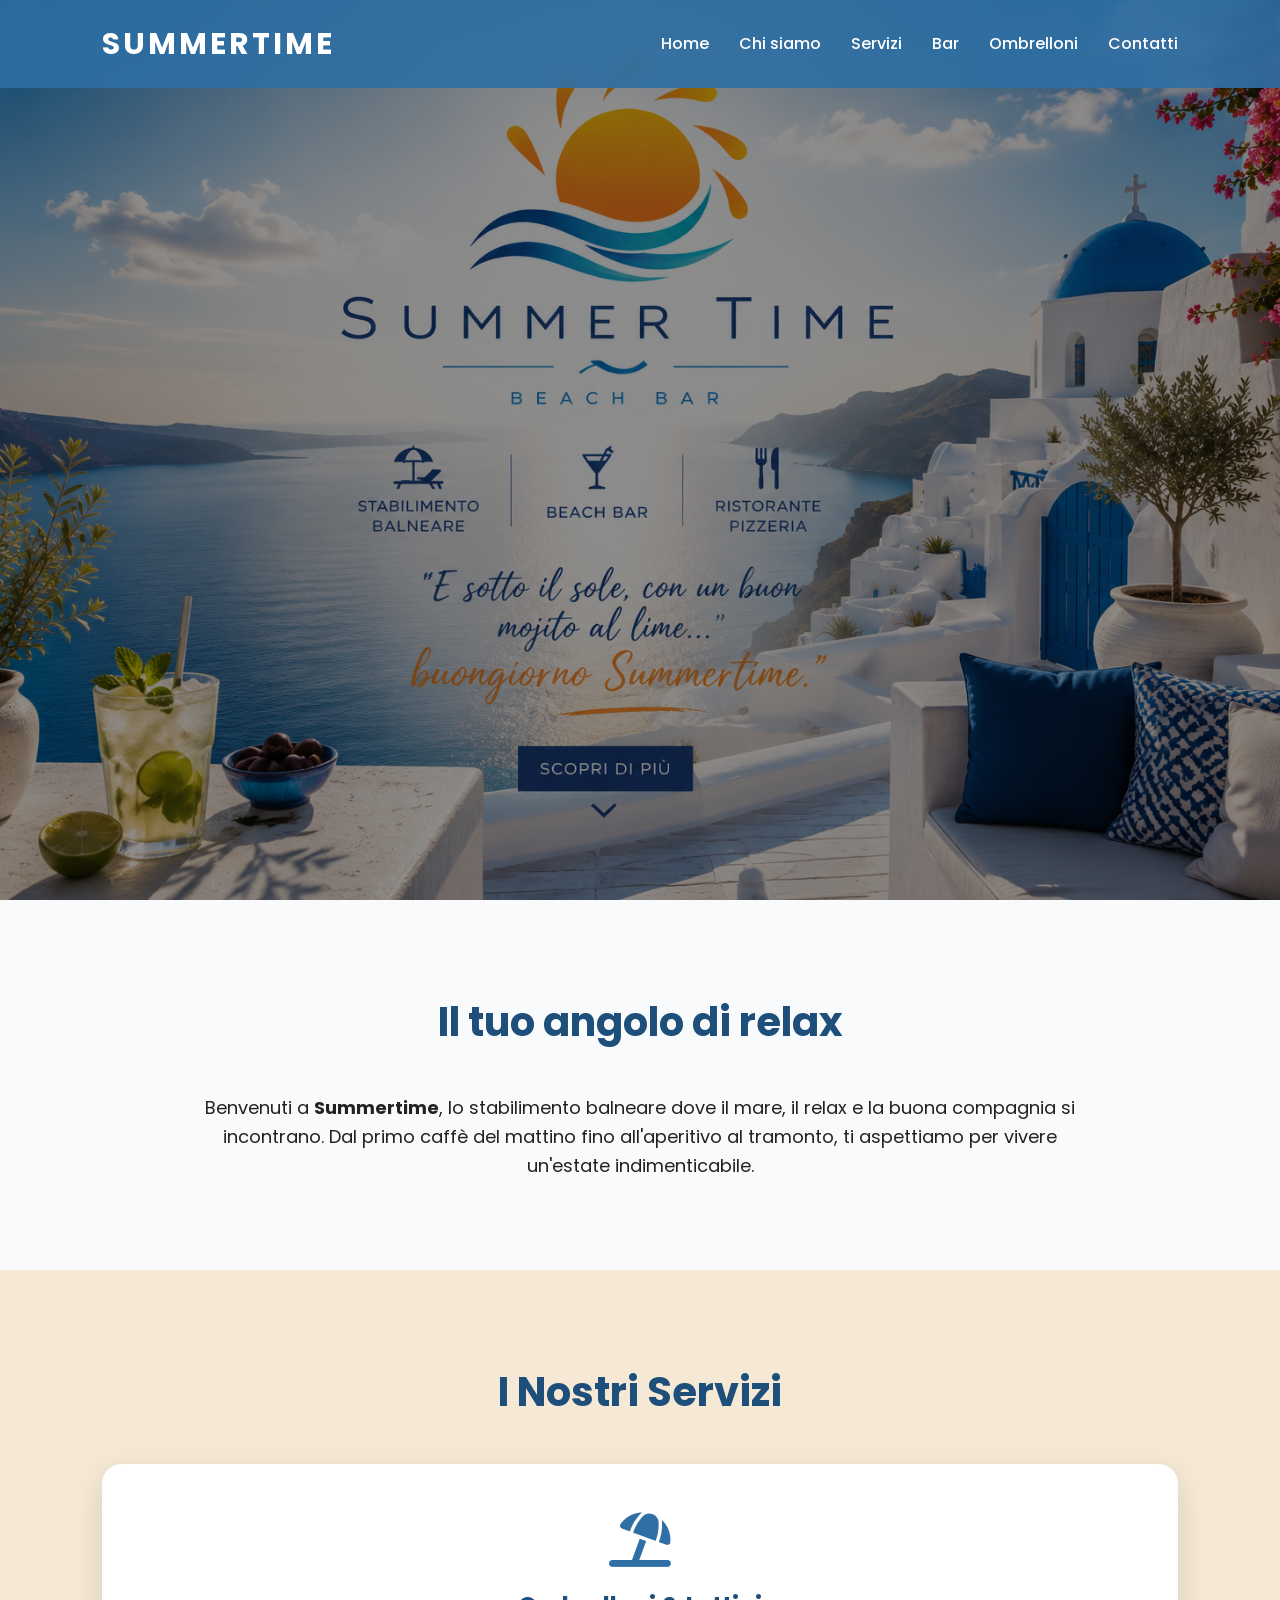
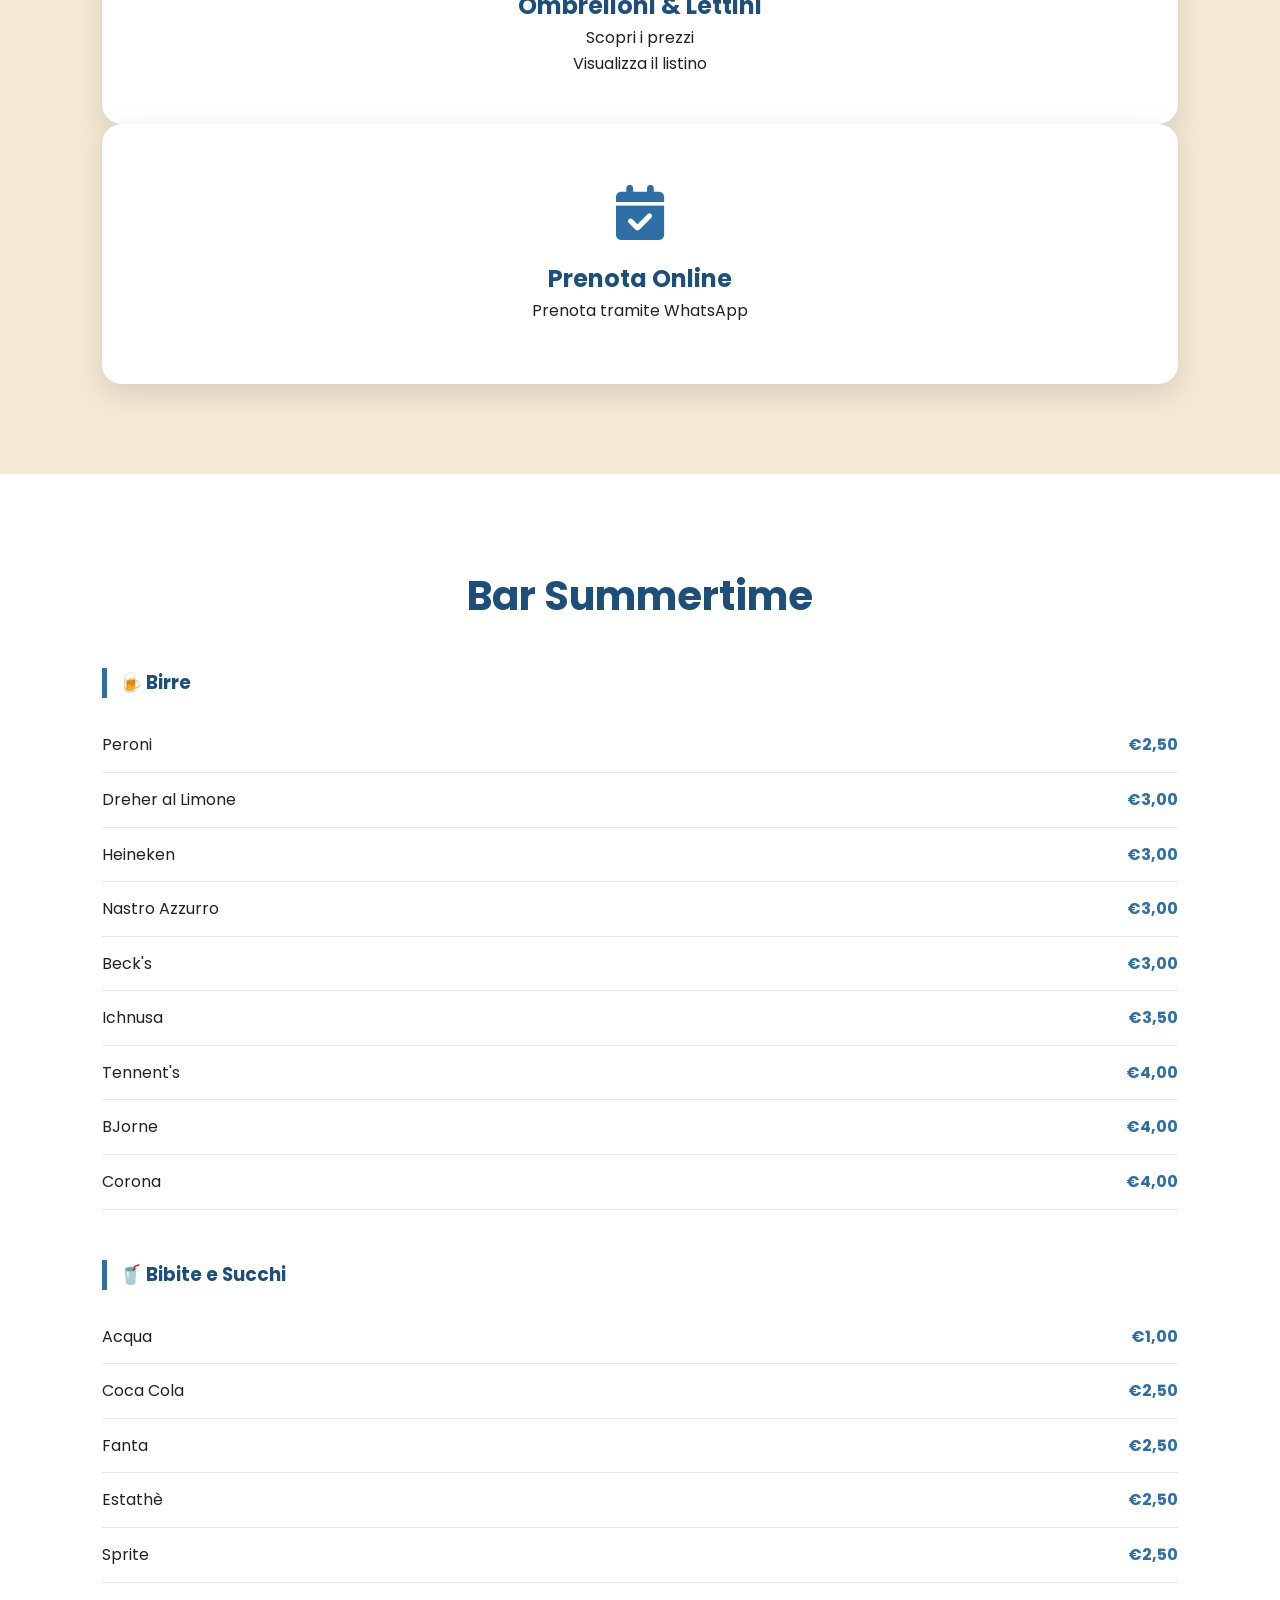
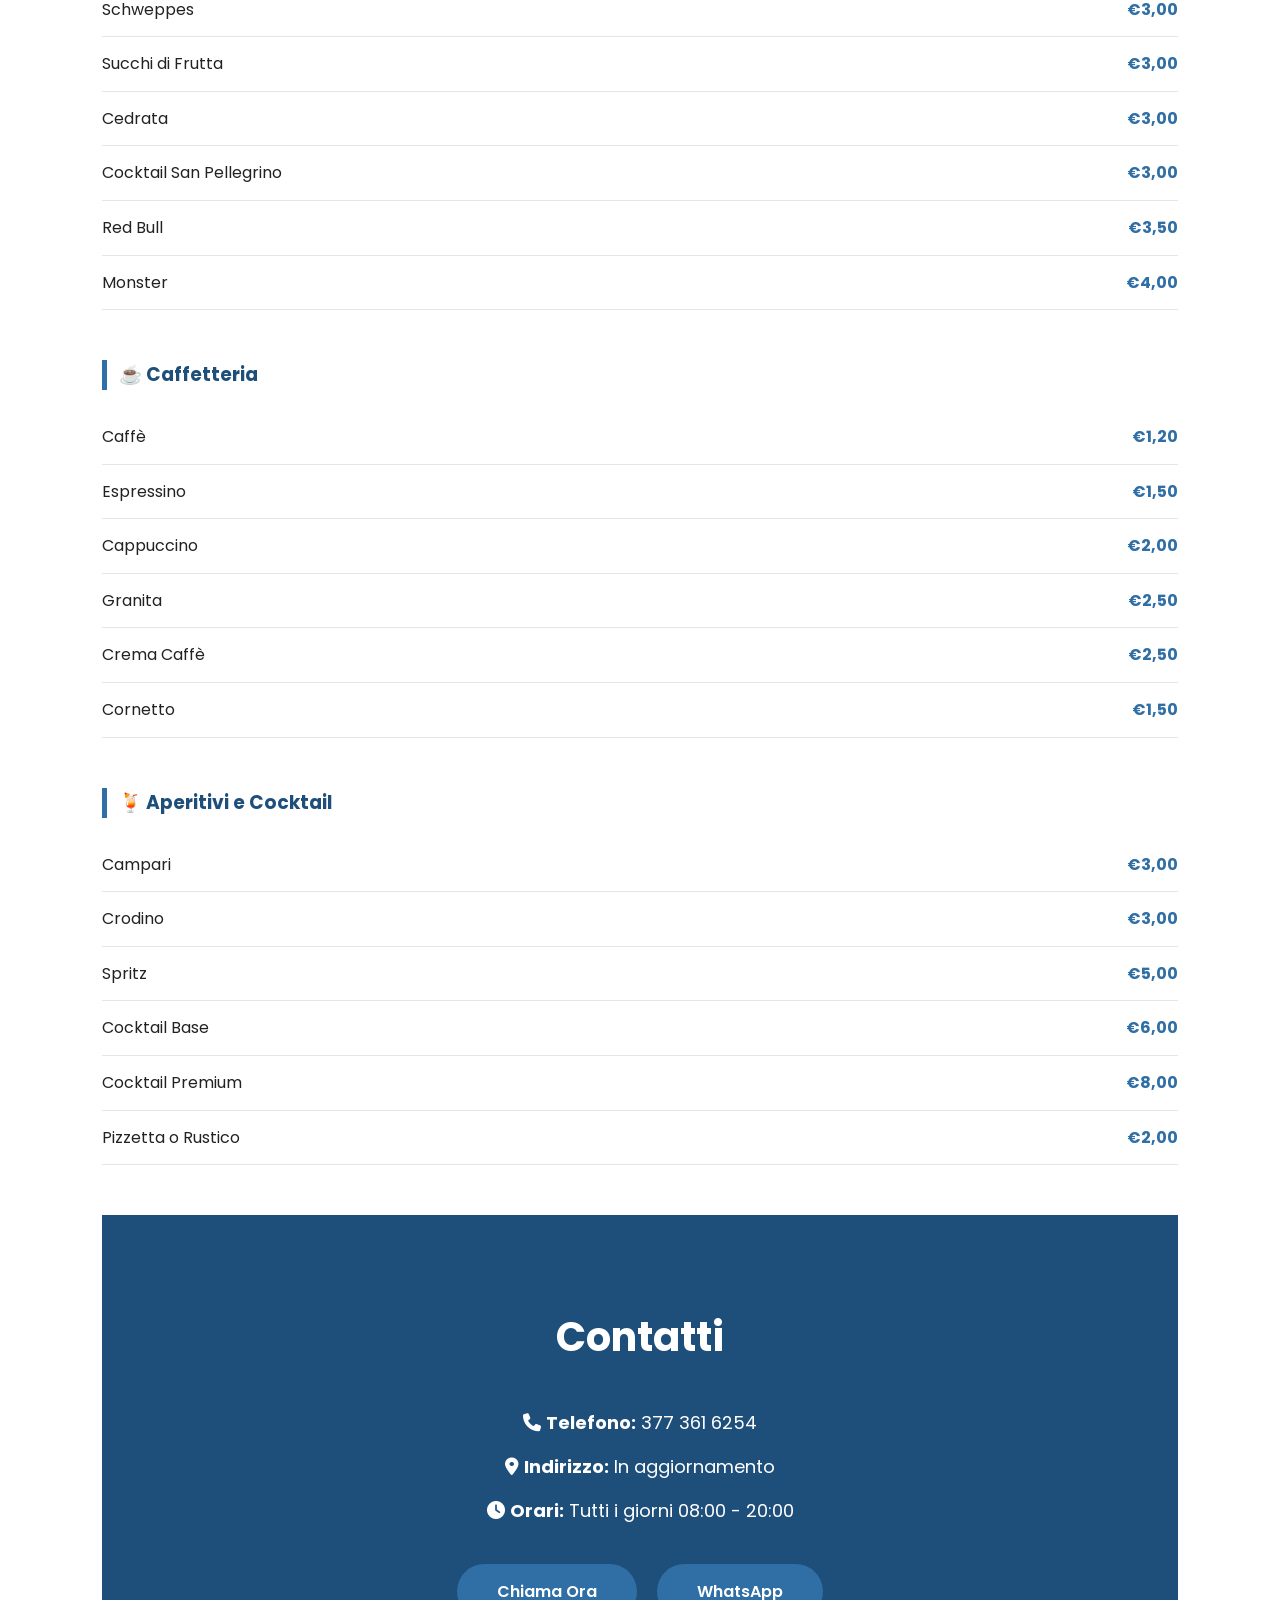
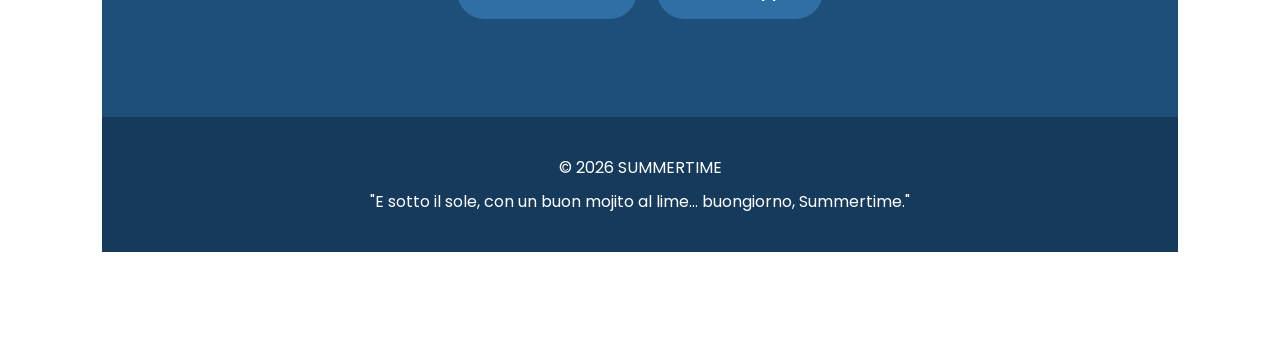
==== index.html @ cb2a51ca "Remove hero content from index.html Removed the hero content section including the heading, paragrap" ====
<!DOCTYPE html>
<html lang="it">
<head>
    <meta charset="UTF-8">
    <meta name="viewport" content="width=device-width, initial-scale=1.0">
    <title>Summertime | Stabilimento Balneare</title>

    <meta name="description" content="Summertime - Stabilimento Balneare con Bar">

    <link rel="preconnect" href="https://fonts.googleapis.com">
    <link rel="preconnect" href="https://fonts.gstatic.com" crossorigin>

    <link href="https://fonts.googleapis.com/css2?family=Poppins:wght@300;400;500;600;700;800&display=swap" rel="stylesheet">

    <link rel="stylesheet"
    href="https://cdnjs.cloudflare.com/ajax/libs/font-awesome/6.6.0/css/all.min.css">

    <link rel="stylesheet" href="style.css">
</head>

<body>

<header>

<nav class="navbar">

<div class="logo">
SUMMERTIME
</div>

<ul>

<li><a href="#">Home</a></li>

<li><a href="#about">Chi siamo</a></li>

<li><a href="#services">Servizi</a></li>

<li><a href="#menu">Bar</a></li>

<li><a href="#ombrelloni">Ombrelloni</a></li>
    
<li><a href="#contact">Contatti</a></li>

</ul>

</nav>

</header>

<section class="hero">

<div class="overlay"></div>
<div class="hero-content"></div>

</section>

<section id="about" class="about">

<div class="container">

<h2>Il tuo angolo di relax</h2>

<p>

Benvenuti a <strong>Summertime</strong>, lo stabilimento balneare dove il mare,
il relax e la buona compagnia si incontrano.

Dal primo caffè del mattino fino all'aperitivo al tramonto,
ti aspettiamo per vivere un'estate indimenticabile.

</p>

</div>

</section>

<section id="services" class="services">

<div class="container">

<h2>I Nostri Servizi</h2>

<a href="ombrelloni.html" class="card">

<i class="fa-solid fa-umbrella-beach"></i>

<h3>Ombrelloni & Lettini</h3>

<p>Scopri i prezzi</p>

<p>Visualizza il listino</p>

</a>
    <a href="prenota.html" class="card">

<i class="fa-solid fa-calendar-check"></i>

<h3>Prenota Online</h3>

<p>Prenota tramite WhatsApp</p>

</a>

</div>

</div>

</section>

<section id="menu">

<div class="container">

<h2>Bar Summertime</h2>

<div class="menu-category">

<h3>🍺 Birre</h3>

<div class="menu-item"><span>Peroni</span><span>€2,50</span></div>
<div class="menu-item"><span>Dreher al Limone</span><span>€3,00</span></div>
<div class="menu-item"><span>Heineken</span><span>€3,00</span></div>
<div class="menu-item"><span>Nastro Azzurro</span><span>€3,00</span></div>
<div class="menu-item"><span>Beck's</span><span>€3,00</span></div>
<div class="menu-item"><span>Ichnusa</span><span>€3,50</span></div>
<div class="menu-item"><span>Tennent's</span><span>€4,00</span></div>
<div class="menu-item"><span>BJorne</span><span>€4,00</span></div>
<div class="menu-item"><span>Corona</span><span>€4,00</span></div>

</div>

<div class="menu-category">

<h3>🥤 Bibite e Succhi</h3>

<div class="menu-item"><span>Acqua</span><span>€1,00</span></div>

<div class="menu-item"><span>Coca Cola</span><span>€2,50</span></div>

<div class="menu-item"><span>Fanta</span><span>€2,50</span></div>

<div class="menu-item"><span>Estathè</span><span>€2,50</span></div>

<div class="menu-item"><span>Sprite</span><span>€2,50</span></div>

<div class="menu-item"><span>Schweppes</span><span>€3,00</span></div>

<div class="menu-item"><span>Succhi di Frutta</span><span>€3,00</span></div>

<div class="menu-item"><span>Cedrata</span><span>€3,00</span></div>

<div class="menu-item"><span>Cocktail San Pellegrino</span><span>€3,00</span></div>

<div class="menu-item"><span>Red Bull</span><span>€3,50</span></div>

<div class="menu-item"><span>Monster</span><span>€4,00</span></div>

</div>

<div class="menu-category">

<h3>☕ Caffetteria</h3>

<div class="menu-item"><span>Caffè</span><span>€1,20</span></div>

<div class="menu-item"><span>Espressino</span><span>€1,50</span></div>

<div class="menu-item"><span>Cappuccino</span><span>€2,00</span></div>

<div class="menu-item"><span>Granita</span><span>€2,50</span></div>

<div class="menu-item"><span>Crema Caffè</span><span>€2,50</span></div>

<div class="menu-item"><span>Cornetto</span><span>€1,50</span></div>

</div>

<div class="menu-category">

<h3>🍹 Aperitivi e Cocktail</h3>

<div class="menu-item"><span>Campari</span><span>€3,00</span></div>

<div class="menu-item"><span>Crodino</span><span>€3,00</span></div>

<div class="menu-item"><span>Spritz</span><span>€5,00</span></div>

<div class="menu-item"><span>Cocktail Base</span><span>€6,00</span></div>

<div class="menu-item"><span>Cocktail Premium</span><span>€8,00</span></div>

<div class="menu-item"><span>Pizzetta o Rustico</span><span>€2,00</span></div>

</div>

</div>



<section id="contact">

<div class="container">

<h2>Contatti</h2>

<div class="contact-box">

<p>

<i class="fa-solid fa-phone"></i>

<strong>Telefono:</strong>

377 361 6254

</p>

<p>

<i class="fa-solid fa-location-dot"></i>

<strong>Indirizzo:</strong>

In aggiornamento

</p>

<p>

<i class="fa-solid fa-clock"></i>

<strong>Orari:</strong>

Tutti i giorni 08:00 - 20:00

</p>

<div class="contact-buttons">

<a href="tel:+393773616254" class="btn">

Chiama Ora

</a>

<a href="https://wa.me/393773616254" class="btn" target="_blank">

WhatsApp

</a>

</div>

</div>

</div>

</section>

<footer>

<p>

© 2026 SUMMERTIME

</p>

<p>

"E sotto il sole, con un buon mojito al lime...
buongiorno, Summertime."

</p>

</footer>

<script src="script.js"></script>

</body>

</html>
---- style.css ----
/* ===========================
   SUMMERTIME
   STYLE.CSS
=========================== */

*{
    margin:0;
    padding:0;
    box-sizing:border-box;
}

html{
    scroll-behavior:smooth;
}

body{
    font-family:'Poppins',sans-serif;
    background:#f8fafc;
    color:#222;
    overflow-x:hidden;
    line-height:1.6;
}

:root{

--primary:#2F6FA5;
--primary-dark:#1E4F7A;
--sand:#F5E9D5;
--white:#ffffff;
--gray:#666;
--shadow:0 10px 30px rgba(0,0,0,.12);

}

/* HEADER */

header{

position:fixed;
top:0;
left:0;
width:100%;
z-index:1000;
transition:.4s;

}

.navbar{

display:flex;
justify-content:space-between;
align-items:center;

padding:20px 8%;

background:rgba(47,111,165,.90);

backdrop-filter:blur(8px);

}

.logo{

font-size:30px;

font-weight:700;

letter-spacing:3px;

color:white;

}

.navbar ul{

display:flex;

gap:30px;

list-style:none;

}

.navbar a{

text-decoration:none;

color:white;

font-weight:500;

transition:.3s;

}

.navbar a:hover{

color:var(--sand);

}

/* HERO */

.hero{
    position:relative;
    height:100vh;
    background:url("images/banner-santorini.png");
    background-size:cover;
    background-position:center;
    background-repeat:no-repeat;
    display:flex;
    align-items:center;
    justify-content:center;
}

.overlay{

position:absolute;

inset:0;

background:rgba(0,0,0,.45);

}

.hero-content{

position:relative;

z-index:2;

max-width:900px;

padding:20px;

color:white;

}

.hero h1{

font-size:72px;

margin-bottom:20px;

letter-spacing:5px;

}

.hero p{

font-size:24px;

margin-bottom:40px;

}

.btn{

display:inline-block;

padding:15px 40px;

background:var(--primary);

color:white;

border-radius:40px;

text-decoration:none;

font-weight:600;

transition:.3s;

}

.btn:hover{

background:var(--primary-dark);

transform:translateY(-4px);

}

/* SEZIONI */

section{

padding:90px 8%;

}

.container{

max-width:1200px;

margin:auto;

}

h2{

text-align:center;

font-size:40px;

margin-bottom:40px;

color:var(--primary-dark);

}

.about p{

font-size:18px;

max-width:900px;

margin:auto;

text-align:center;

}
/* ===========================
   SERVIZI
=========================== */

.services{
    background:var(--sand);
}

.cards{
    display:grid;
    grid-template-columns:repeat(auto-fit,minmax(220px,1fr));
    gap:30px;
    margin-top:40px;
}

.card{
    background:var(--white);
    border-radius:20px;
    padding:40px 25px;
    text-align:center;
    box-shadow:var(--shadow);
    transition:.3s;

    display:flex;
    flex-direction:column;
    justify-content:center;
    align-items:center;

    min-height:260px;
}

.card:hover{
    transform:translateY(-10px);
}

.card i{
    font-size:55px;
    color:var(--primary);
    margin-bottom:20px;
}

.card h3{
    font-size:24px;
    color:var(--primary-dark);
}

/* ===========================
   MENU BAR
=========================== */

#menu{
    background:#fff;
}

.menu-category{
    margin-bottom:50px;
}

.menu-category h3{
    color:var(--primary-dark);
    margin-bottom:20px;
    padding-left:12px;
    border-left:5px solid var(--primary);
}

.menu-item{
    display:flex;
    justify-content:space-between;
    align-items:center;
    padding:14px 0;
    border-bottom:1px solid #e6e6e6;
    transition:.3s;
}

.menu-item:hover{
    padding-left:10px;
    color:var(--primary);
}

.menu-item span:last-child{
    font-weight:bold;
    color:var(--primary);
}

/* ===========================
   GALLERY
=========================== */

#gallery{
    background:var(--sand);
}

.gallery-grid{
    display:grid;
    grid-template-columns:repeat(auto-fit,minmax(280px,1fr));
    gap:20px;
}

.gallery-grid img{
    width:100%;
    height:260px;
    object-fit:cover;
    border-radius:18px;
    box-shadow:var(--shadow);
    transition:.35s;
}

.gallery-grid img:hover{
    transform:scale(1.04);
}

/* ===========================
   CONTATTI
=========================== */

#contact{
    background:var(--primary-dark);
    color:white;
    text-align:center;
}

#contact h2{
    color:white;
}

.contact-box{
    margin-top:30px;
}

.contact-box p{
    margin:15px 0;
    font-size:18px;
}

.contact-buttons{
    margin-top:30px;
}

.contact-buttons .btn{
    margin:8px;
}

/* ===========================
   FOOTER
=========================== */

footer{
    background:#163a5b;
    color:white;
    text-align:center;
    padding:30px 20px;
}

footer p{
    margin:8px 0;
}

/* ===========================
   ANIMAZIONI
=========================== */

.hidden{
    opacity:0;
    transform:translateY(40px);
    transition:.8s ease;
}

.show{
    opacity:1;
    transform:translateY(0);
}

.card,
.gallery-grid img,
.btn,
.menu-item{
    transition:.3s;
}
/* ===========================
   RESPONSIVE
=========================== */

@media (max-width:992px){

.hero h1{
    font-size:56px;
}

.hero p{
    font-size:20px;
}

.navbar{
    padding:18px 5%;
}

.navbar ul{
    gap:20px;
}

section{
    padding:80px 6%;
}

}

@media (max-width:768px){

.navbar{

flex-direction:column;

gap:15px;

padding:15px;

}

.navbar ul{

flex-wrap:wrap;

justify-content:center;

gap:15px;

}

.hero{

height:90vh;

}

.hero h1{

font-size:42px;

letter-spacing:2px;

}

.hero p{

font-size:17px;

}

h2{

font-size:30px;

}

.cards{

grid-template-columns:1fr;

}

.gallery-grid{

grid-template-columns:1fr;

}

.menu-item{

font-size:15px;

}

.btn{

padding:13px 28px;

}

}

@media (max-width:480px){

.hero h1{

font-size:34px;

}

.hero p{

font-size:15px;

}

.logo{

font-size:22px;

}

section{

padding:70px 5%;

}

.contact-box p{

font-size:16px;

}

}

/* ===========================
   SCROLLBAR
=========================== */

::-webkit-scrollbar{

width:10px;

}

::-webkit-scrollbar-track{

background:#f1f1f1;

}

::-webkit-scrollbar-thumb{

background:var(--primary);

border-radius:20px;

}

::-webkit-scrollbar-thumb:hover{

background:var(--primary-dark);

}

/* ===========================
   SELEZIONE TESTO
=========================== */

::selection{

background:var(--primary);

color:white;

}

/* ===========================
   IMMAGINI
=========================== */

img{

max-width:100%;

display:block;

}

/* ===========================
   TITOLI
=========================== */

h1,h2,h3{

font-weight:700;

}

/* ===========================
   LINK
=========================== */

a{

transition:.3s;

}

/* ===========================
   FINE FILE
=========================== */
.navbar a.active{
    color:#F5E9D5;
    font-weight:700;
}
.card{
    text-decoration:none;
    color:inherit;
}
/* ===========================
   PRENOTAZIONE
=========================== */

#bookingForm{

max-width:700px;

margin:auto;

display:flex;

flex-direction:column;

gap:18px;

background:#fff;

padding:40px;

border-radius:20px;

box-shadow:0 10px 30px rgba(0,0,0,.12);

}

#bookingForm label{

font-weight:600;

color:var(--primary-dark);

}

#bookingForm input,
#bookingForm select,
#bookingForm textarea{

width:100%;

padding:15px;

border:1px solid #ddd;

border-radius:10px;

font-size:16px;

font-family:'Poppins',sans-serif;

outline:none;

transition:.3s;

}

#bookingForm input:focus,
#bookingForm select:focus,
#bookingForm textarea:focus{

border-color:var(--primary);

box-shadow:0 0 10px rgba(47,111,165,.25);

}

#bookingForm textarea{

resize:vertical;

min-height:120px;

}

#bookingForm button{

margin-top:15px;

cursor:pointer;

border:none;

}

#totale{

text-align:center;

margin-top:15px;

margin-bottom:10px;

font-size:28px;

color:var(--primary-dark);

}

#bookingForm button:hover{

transform:translateY(-3px);

}

@media(max-width:768px){

#bookingForm{

padding:25px;

}

#totale{

font-size:24px;

}

}
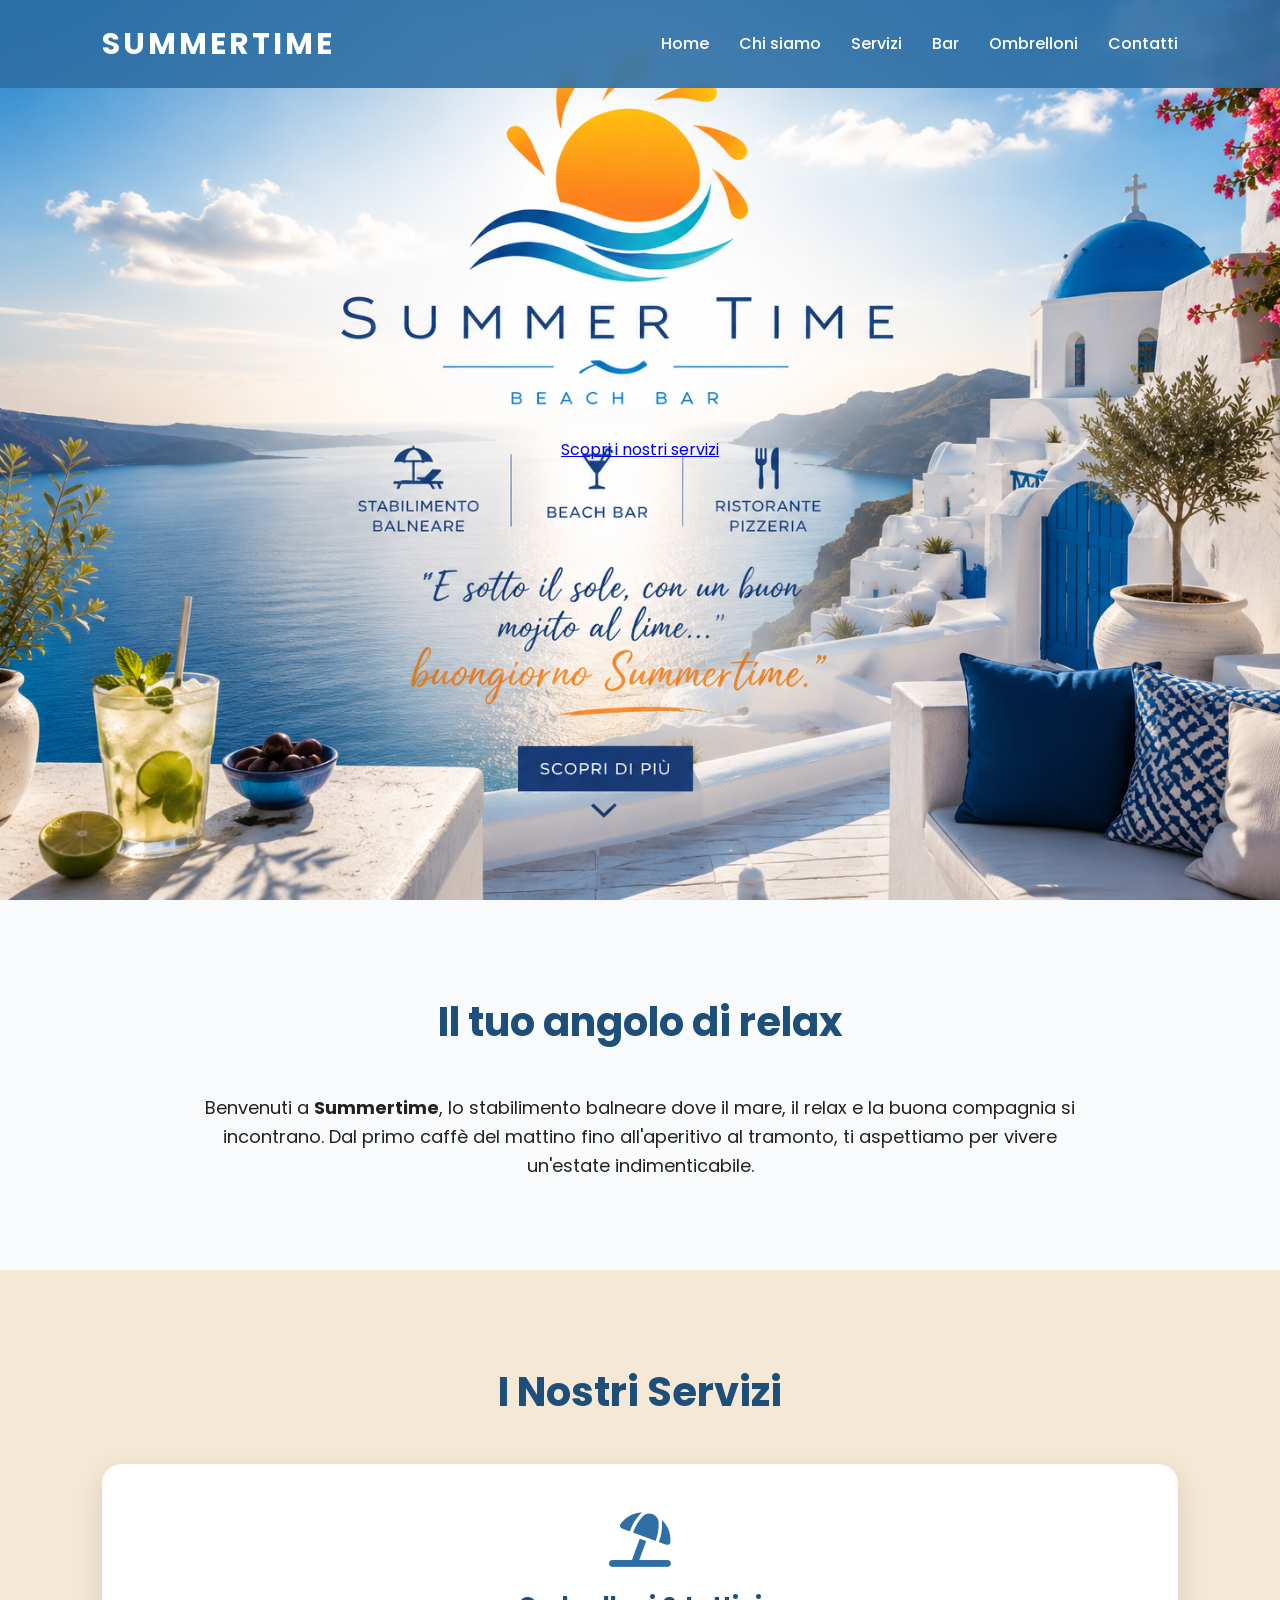
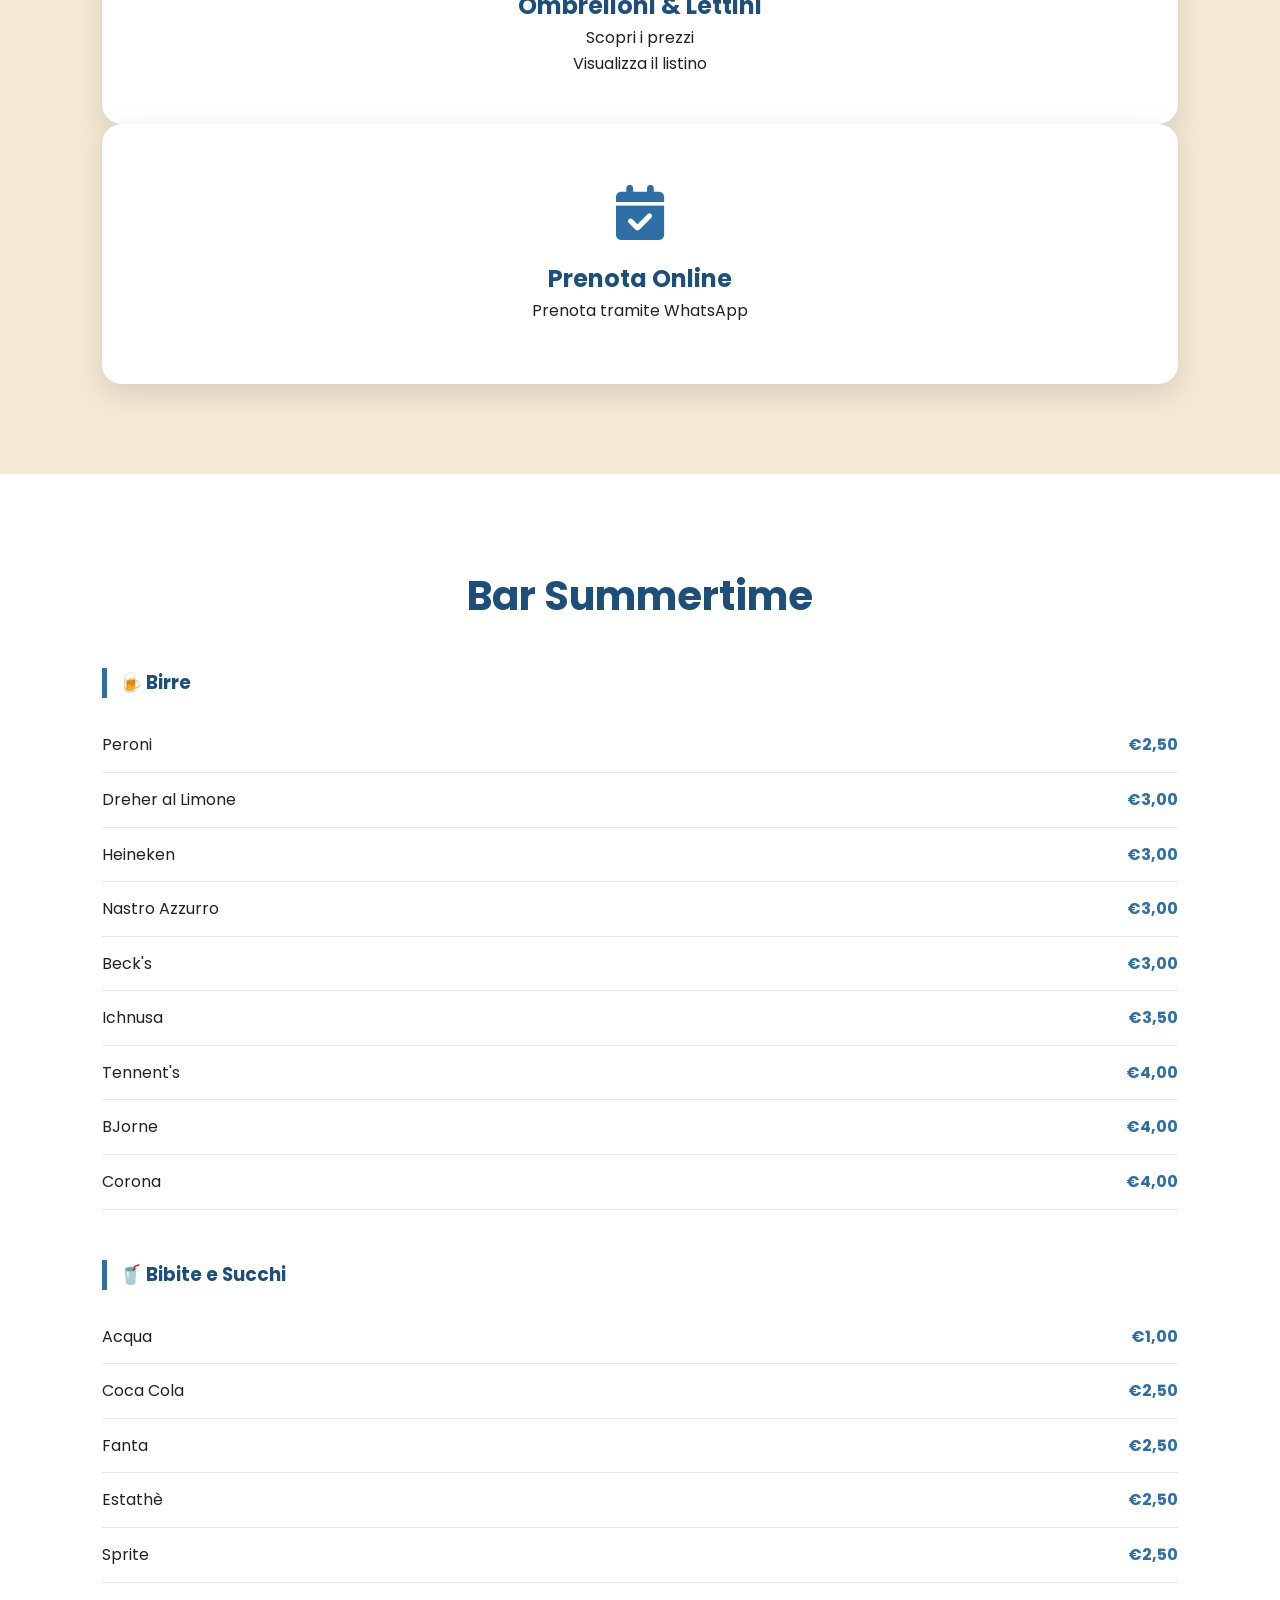
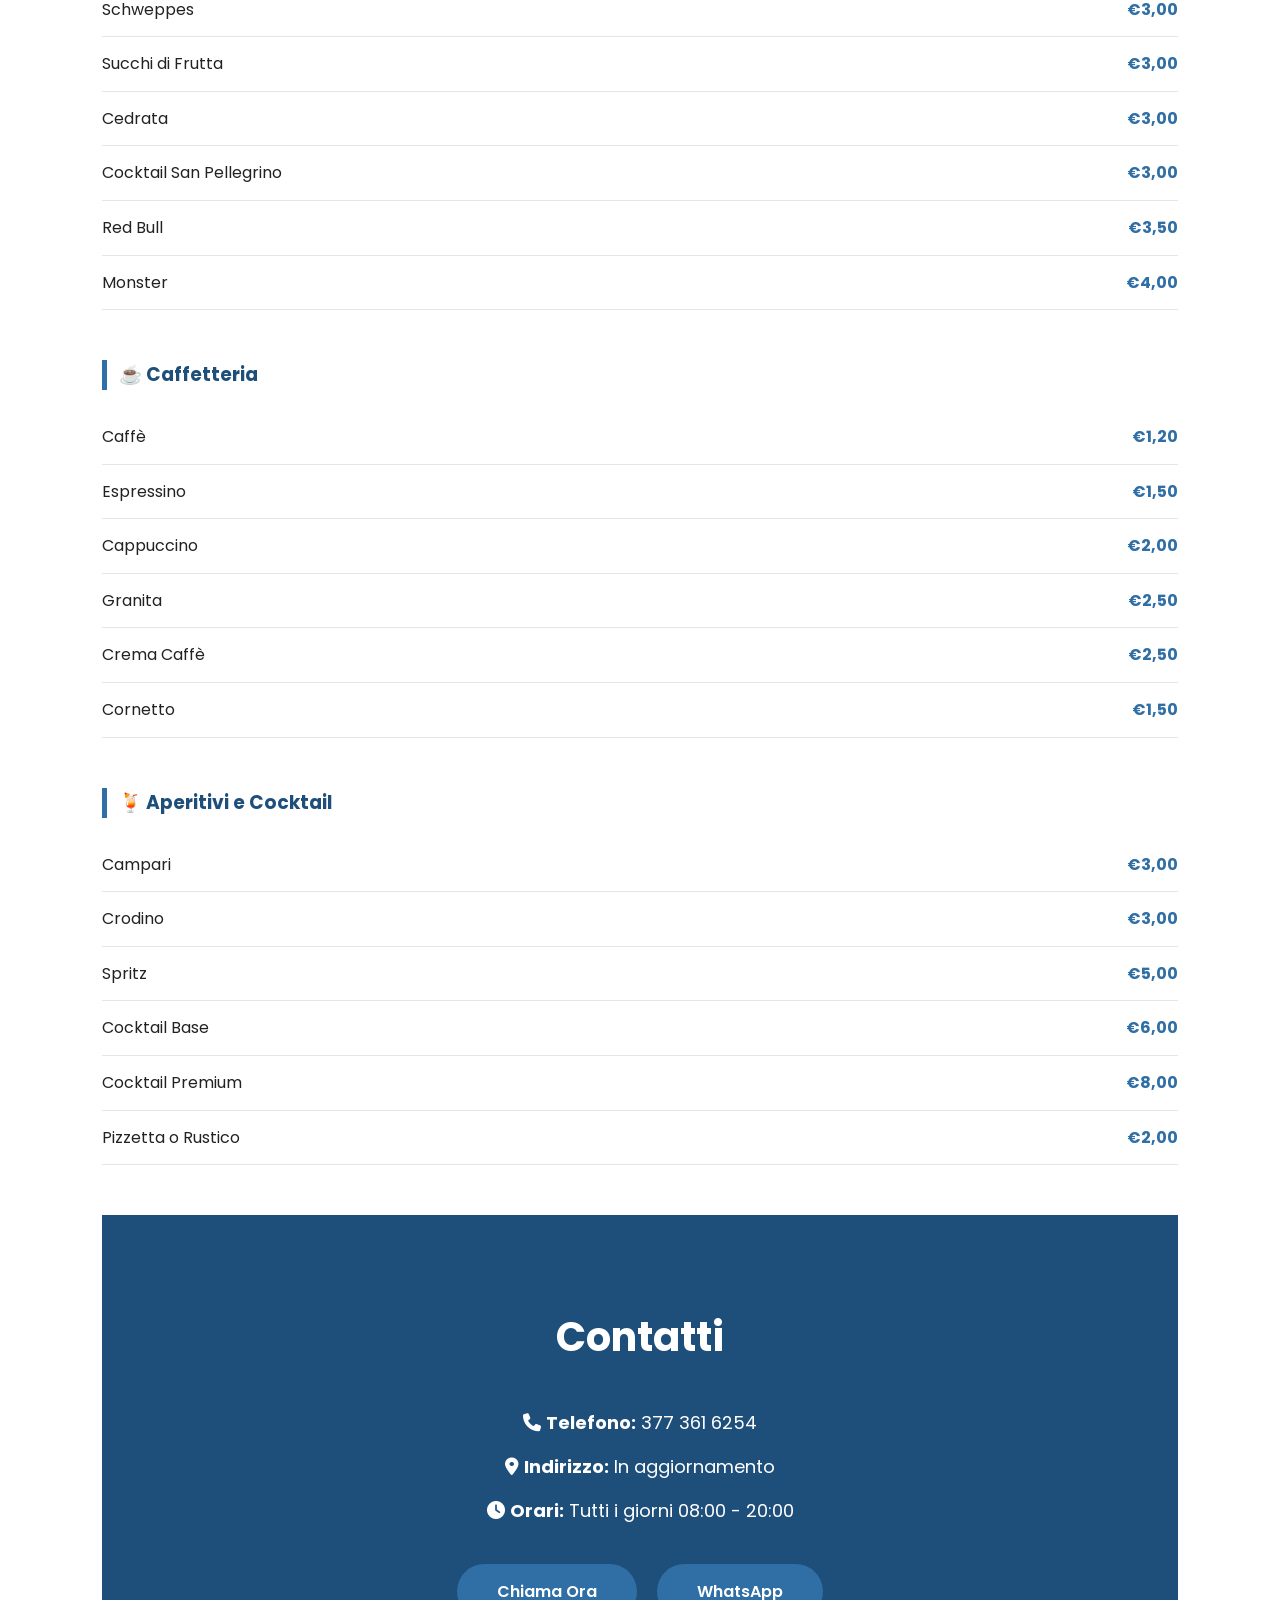
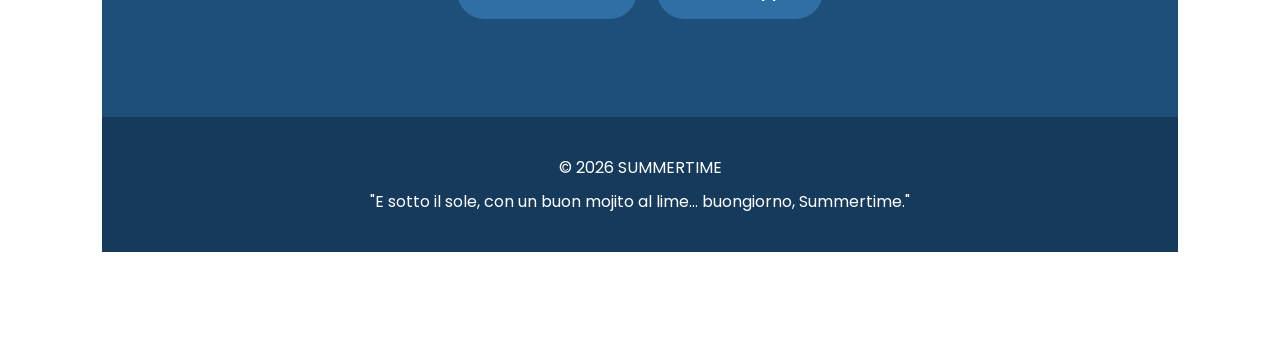
==== commit 071a3b8f: "Update index.html" ====
--- a/index.html
+++ b/index.html
@@ -50,8 +50,15 @@
 
 <section class="hero">
 
-<div class="overlay"></div>
-<div class="hero-content"></div>
+    <div class="hero-overlay"></div>
+
+    <div class="hero-content">
+
+        <a href="#services" class="hero-btn">
+            Scopri i nostri servizi
+        </a>
+
+    </div>
 
 </section>
 
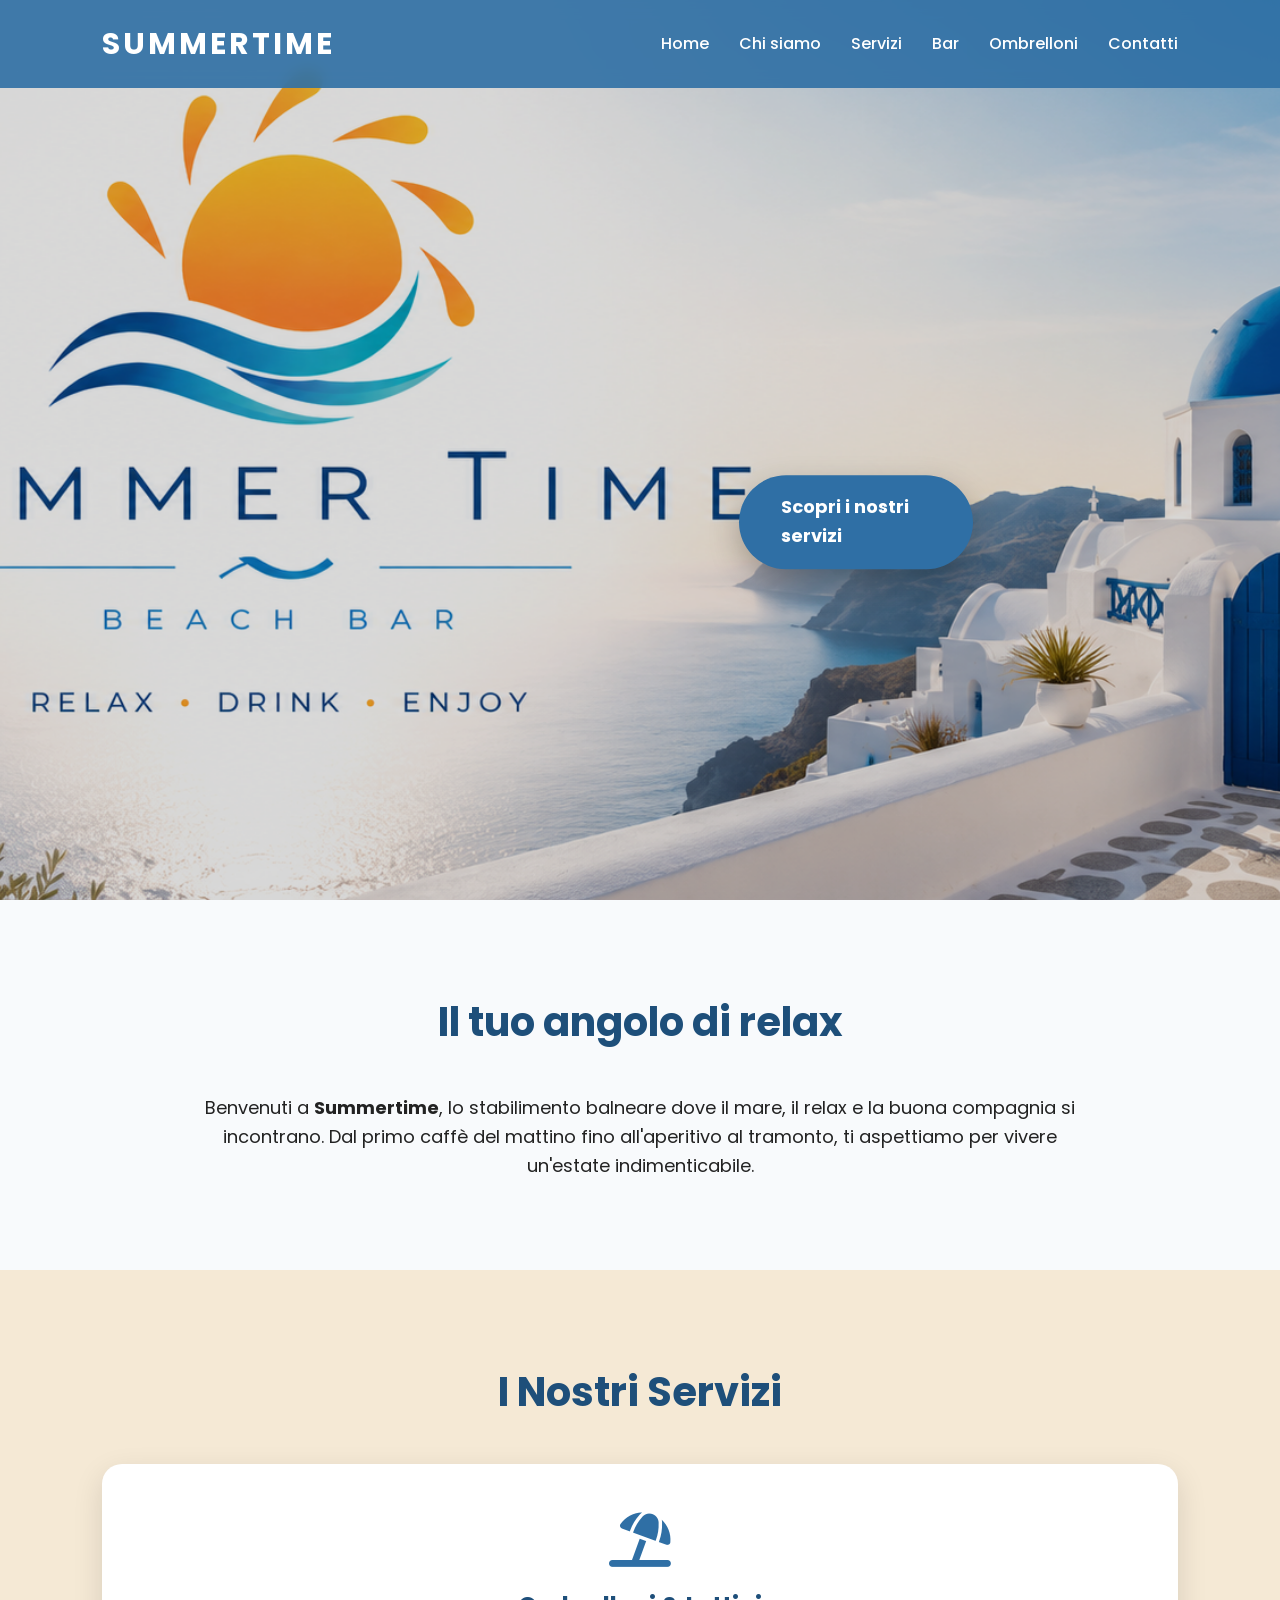
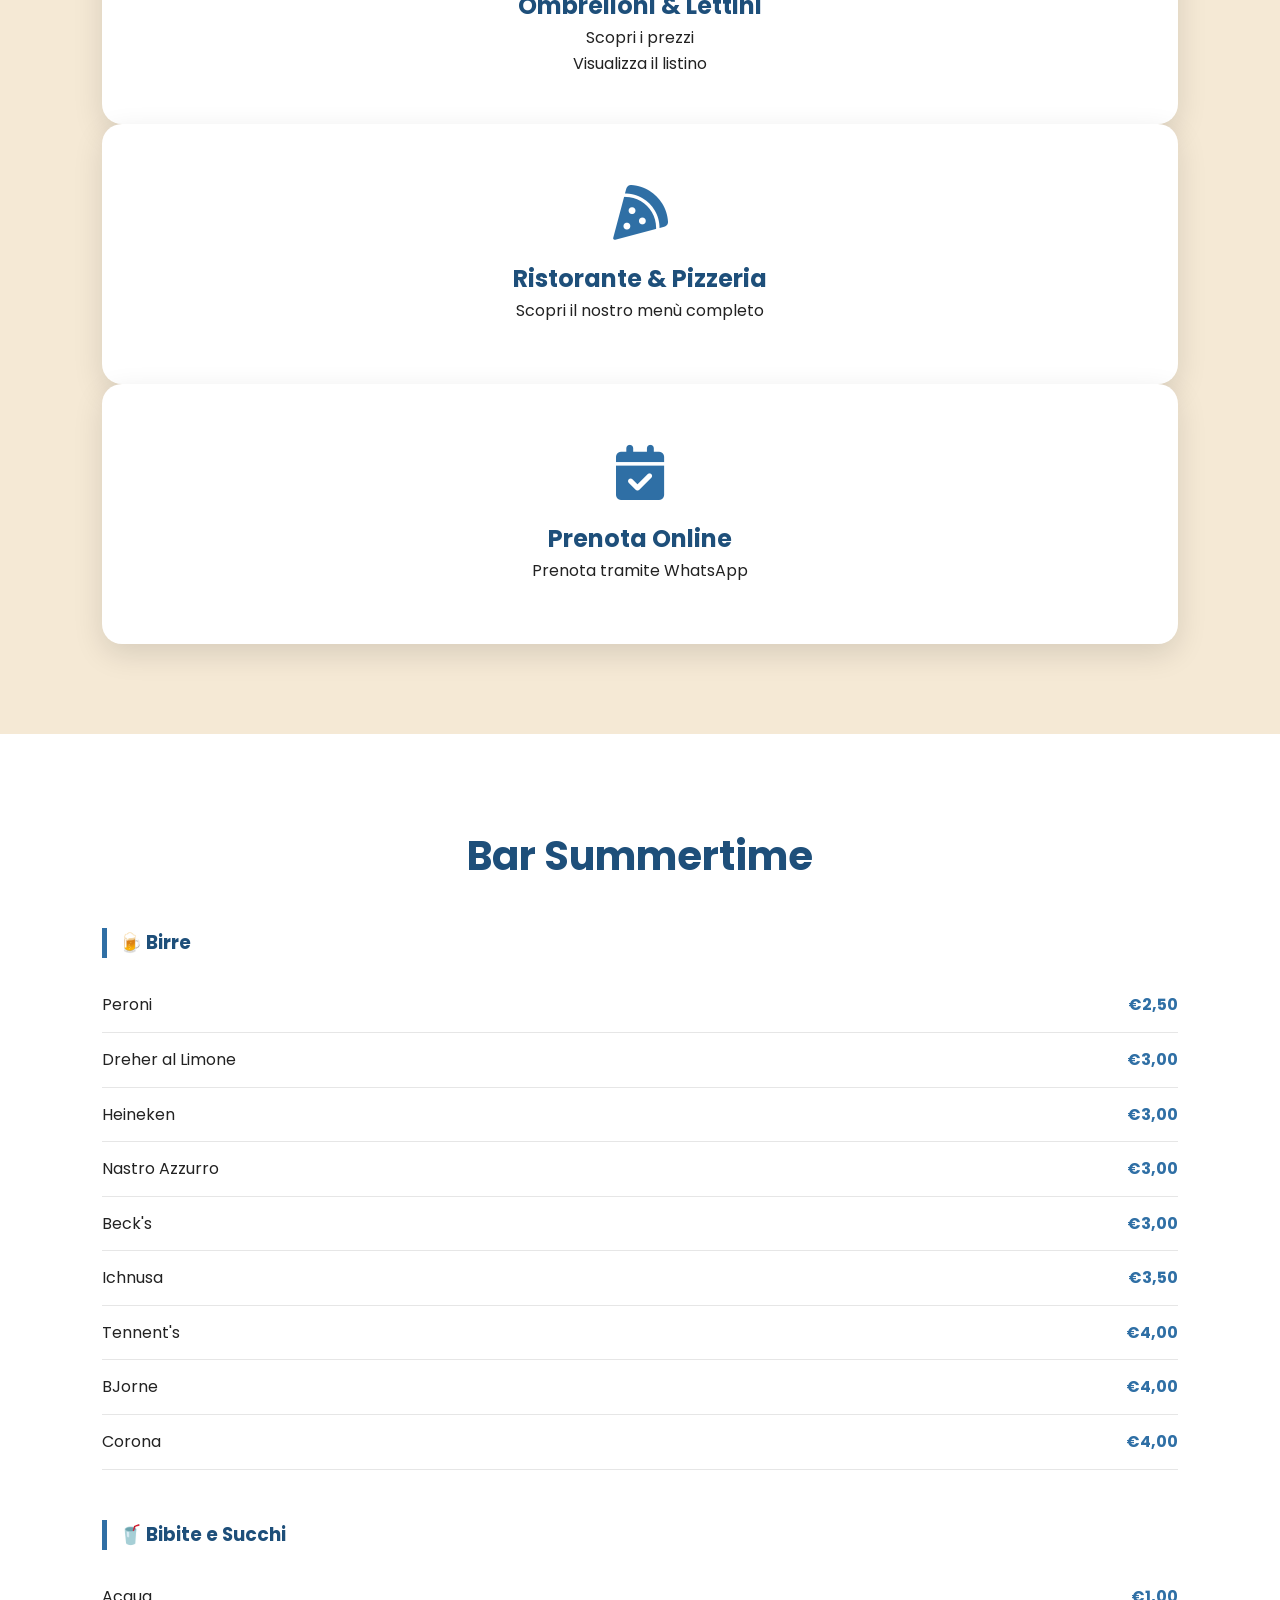
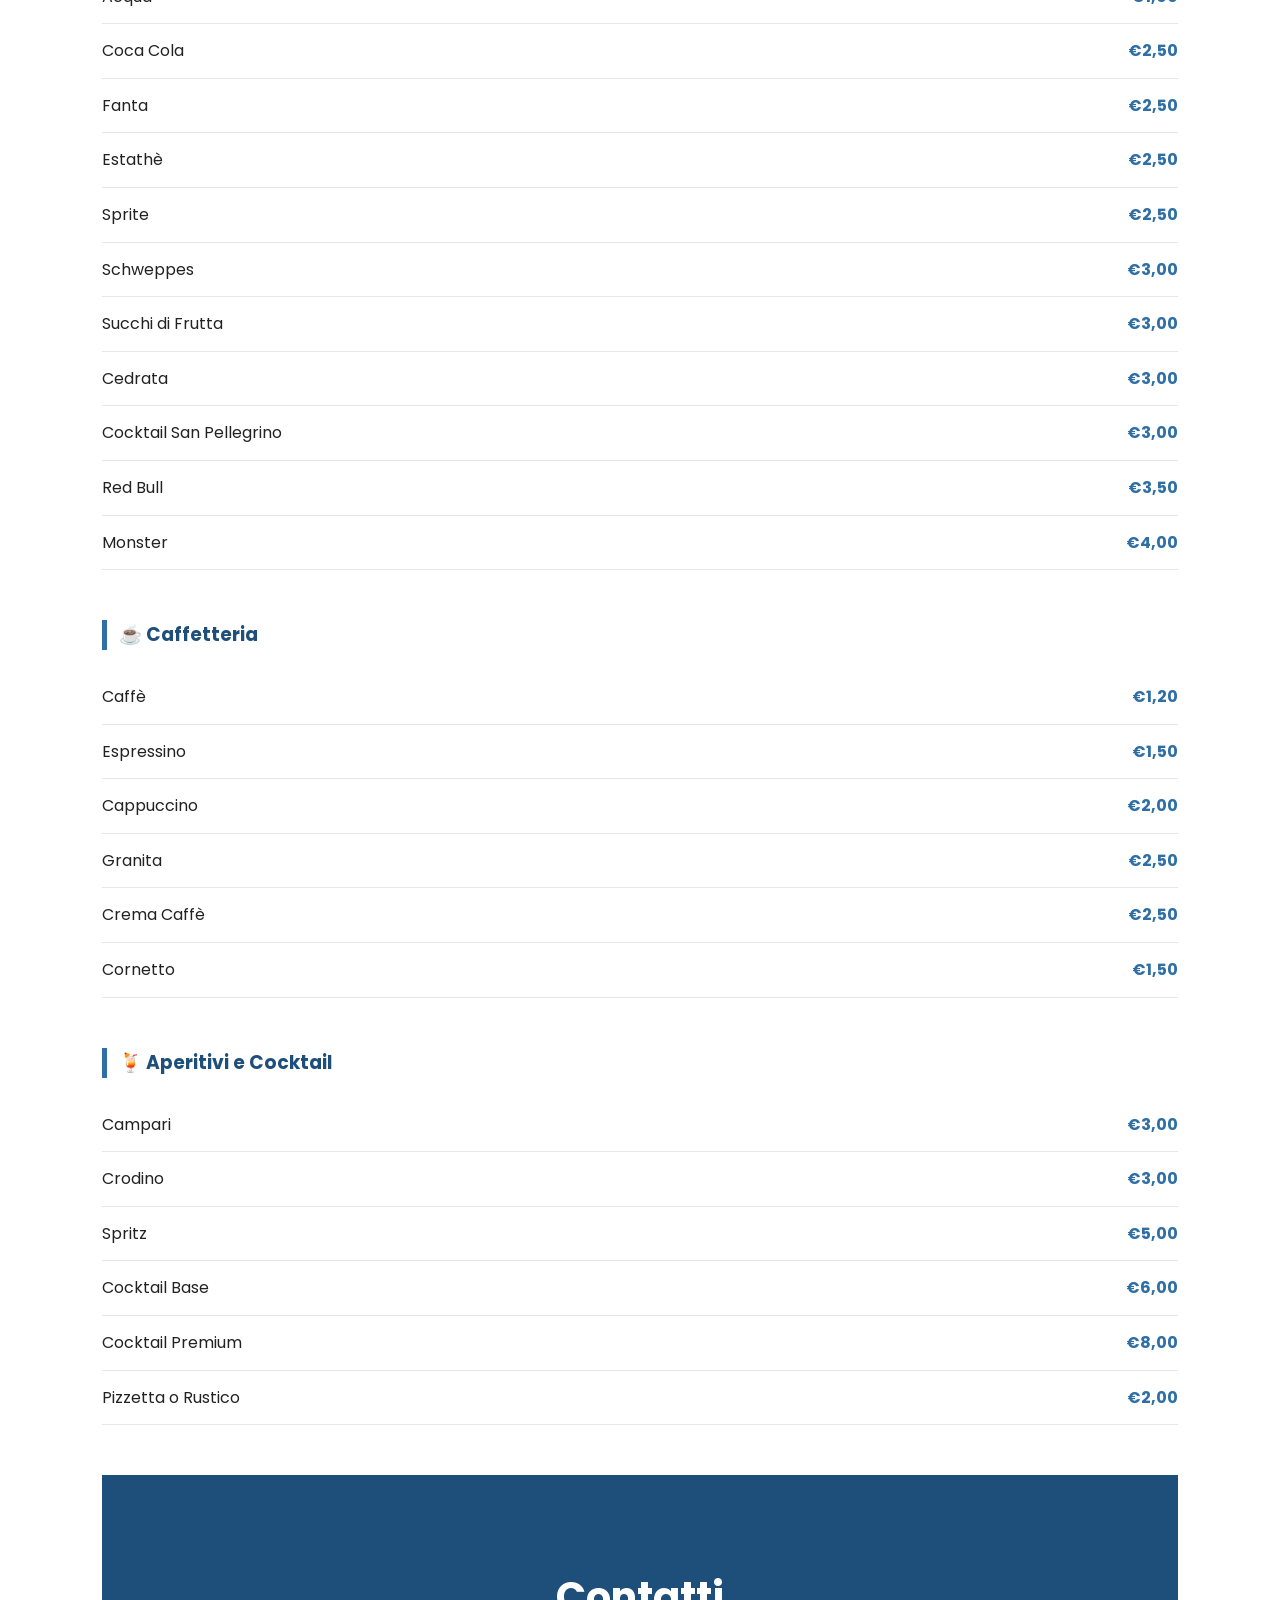
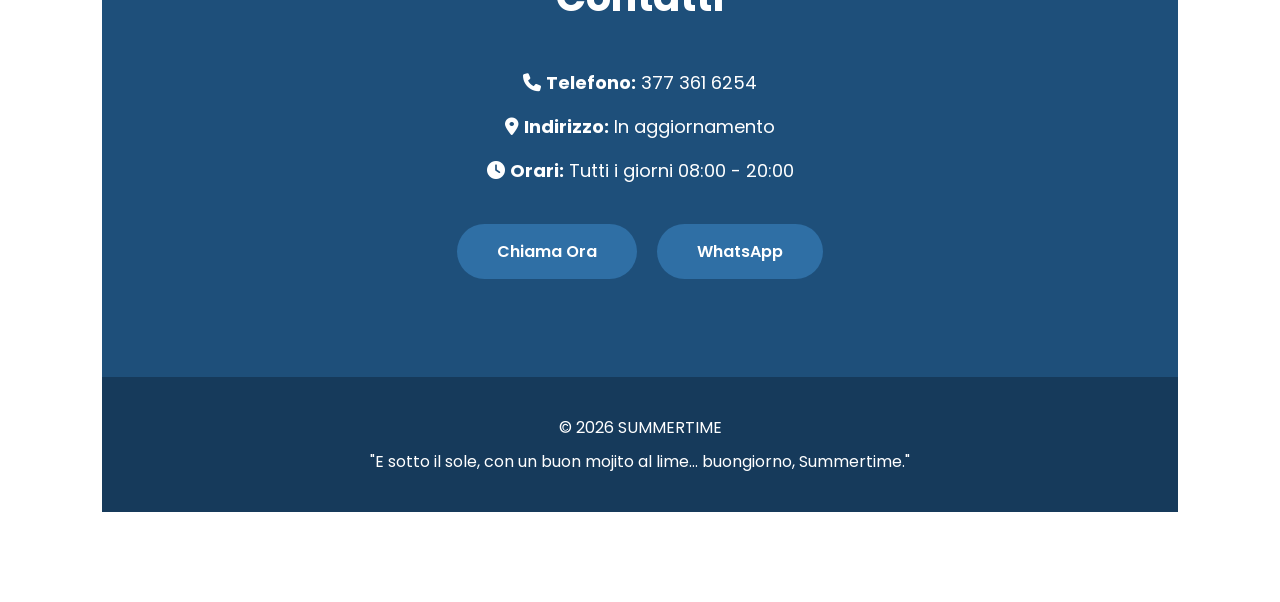
==== commit bf8c879b: "Add link to Ristorante & Pizzeria section" ====
--- a/index.html
+++ b/index.html
@@ -97,6 +97,15 @@
 <p>Scopri i prezzi</p>
 
 <p>Visualizza il listino</p>
+
+</a>
+    <a href="ristorante.html" class="card">
+
+    <i class="fa-solid fa-pizza-slice"></i>
+
+    <h3>Ristorante & Pizzeria</h3>
+
+    <p>Scopri il nostro menù completo</p>
 
 </a>
     <a href="prenota.html" class="card">
--- a/style.css
+++ b/style.css
@@ -101,16 +101,98 @@
 
 /* HERO */
 
+/* ===========================
+   HERO
+=========================== */
+
 .hero{
+
     position:relative;
+
+    width:100%;
+
     height:100vh;
-    background:url("images/banner-santorini.png");
-    background-size:cover;
-    background-position:center;
-    background-repeat:no-repeat;
+
+    background:url("images/hero-banner.png") center center/cover no-repeat;
+
     display:flex;
+
+    justify-content:center;
+
     align-items:center;
-    justify-content:center;
+
+    overflow:hidden;
+
+}
+/* ===========================
+   HERO BUTTON
+=========================== */
+
+.hero-btn{
+
+    position:absolute;
+
+    left:74%;
+    top:60%;
+
+    transform:translate(-50%,-50%);
+
+    background:#2F6FA5;
+    color:#fff;
+
+    text-decoration:none;
+
+    padding:18px 42px;
+
+    border-radius:50px;
+
+    font-size:18px;
+    font-weight:700;
+
+    box-shadow:0 12px 30px rgba(0,0,0,.25);
+
+    transition:all .3s ease;
+
+    z-index:100;
+
+}
+
+.hero-btn:hover{
+
+    transform:translate(-50%,-50%) scale(1.05);
+
+    background:#1E4F7A;
+
+}
+
+.hero-btn:hover{
+
+    transform:translate(-50%,-50%) scale(1.05);
+
+    background:#1E4F7A;
+
+}
+
+.hero-overlay{
+
+    position:absolute;
+
+    inset:0;
+
+    background:rgba(0,0,0,.15);
+
+}
+
+.hero-content{
+
+    position:relative;
+
+    z-index:10;
+
+    width:100%;
+
+    height:100%;
+
 }
 
 .overlay{
@@ -139,7 +221,7 @@
 
 .hero h1{
 
-font-size:72px;
+font-size:65px;
 
 margin-bottom:20px;
 
@@ -740,3 +822,42 @@
 }
 
 }
+@media (max-width:768px){
+
+.hero{
+
+    height:100vh;
+
+    background-position:35% center;
+
+    background-size:cover;
+
+}
+
+.hero-btn{
+
+    left:50%;
+
+    top:82%;
+
+    transform:translate(-50%,-50%);
+
+    width:80%;
+
+    max-width:300px;
+
+    text-align:center;
+
+    font-size:16px;
+
+    padding:15px 20px;
+
+}
+
+.hero-btn:hover{
+
+    transform:translate(-50%,-50%) scale(1.03);
+
+}
+
+}
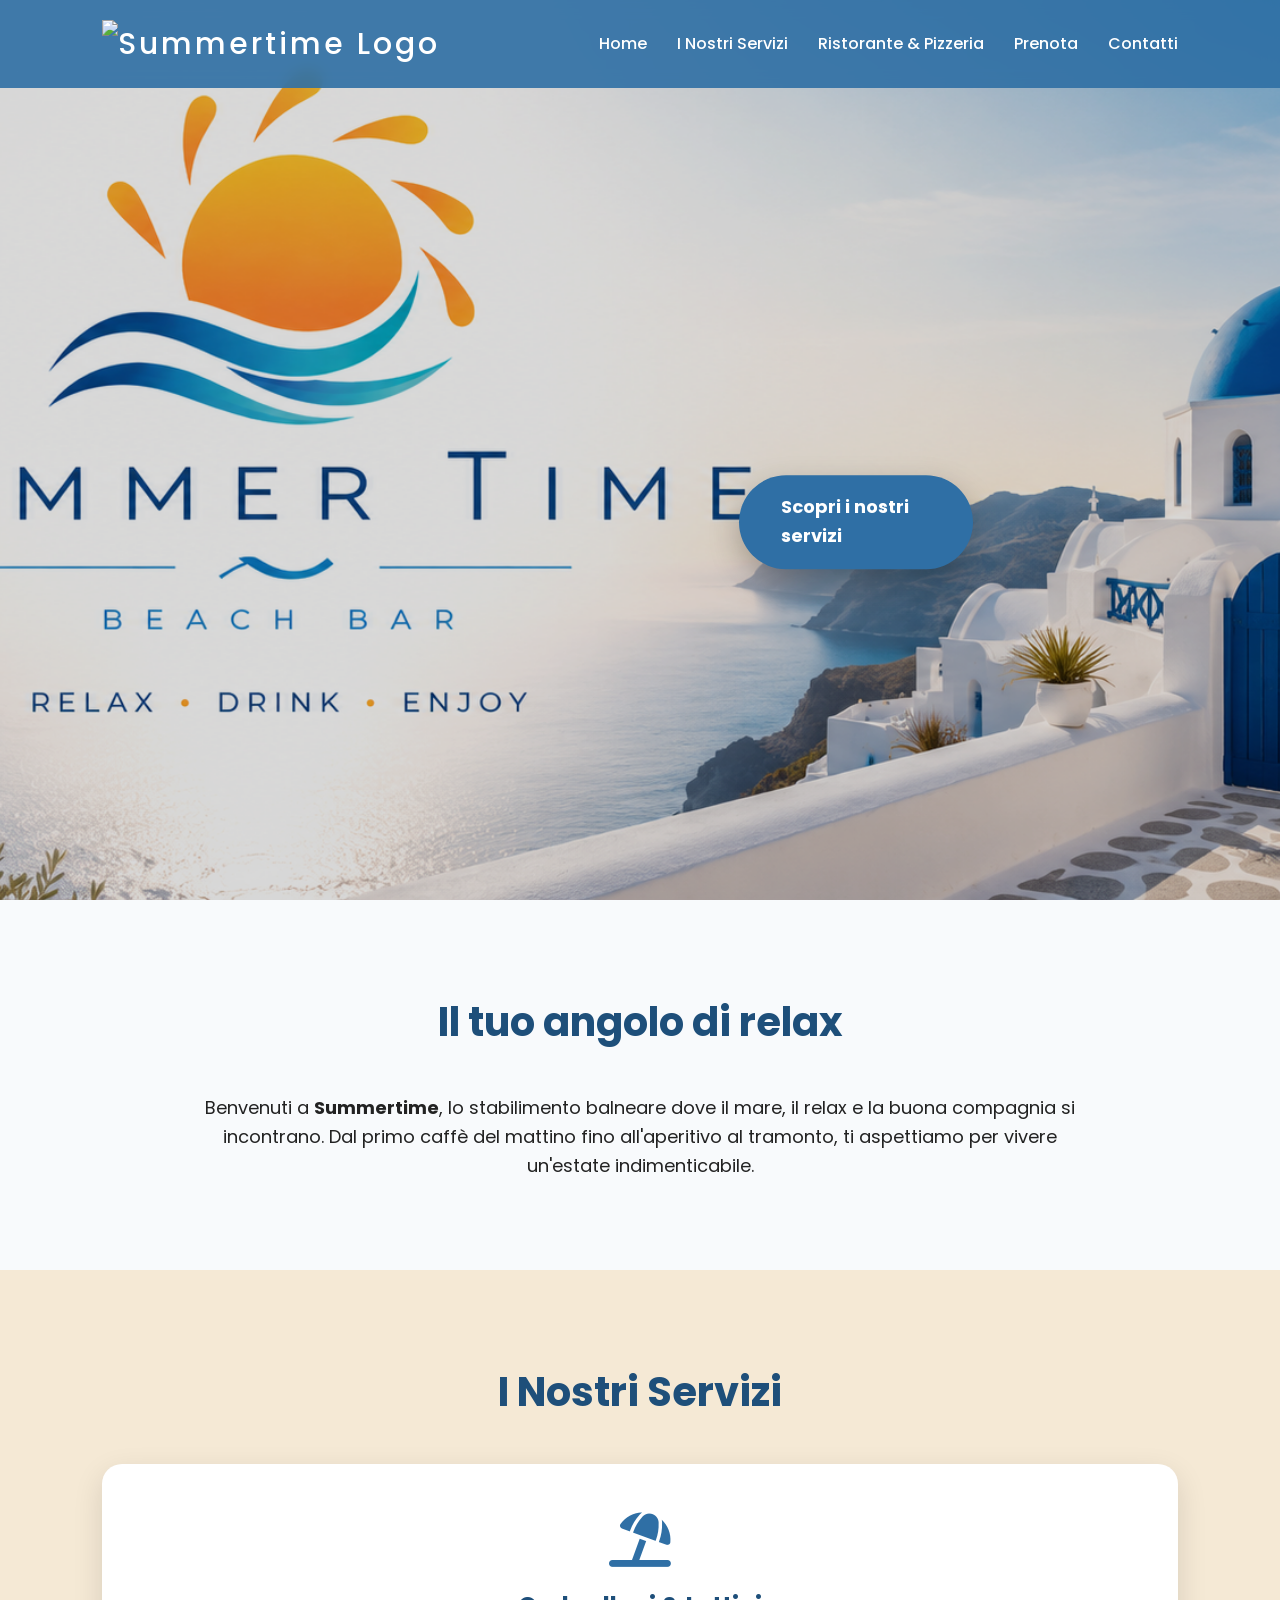
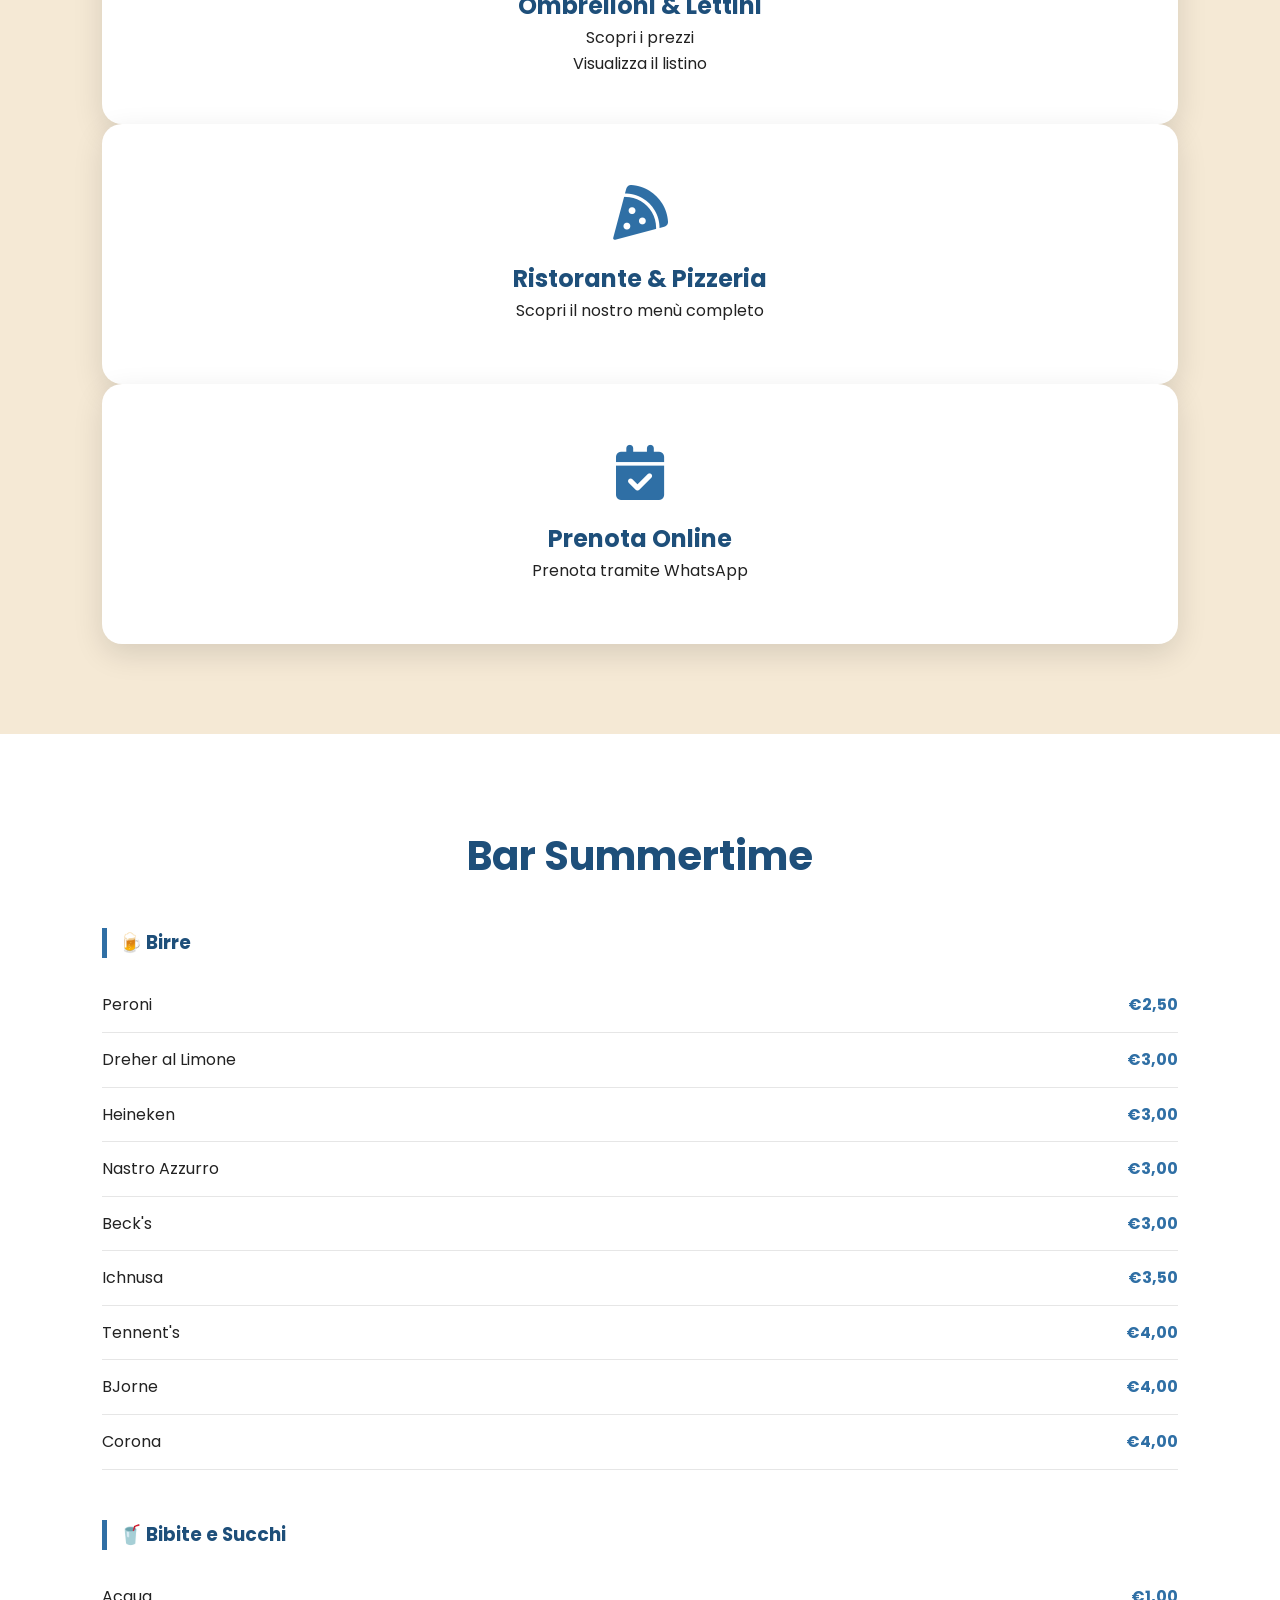
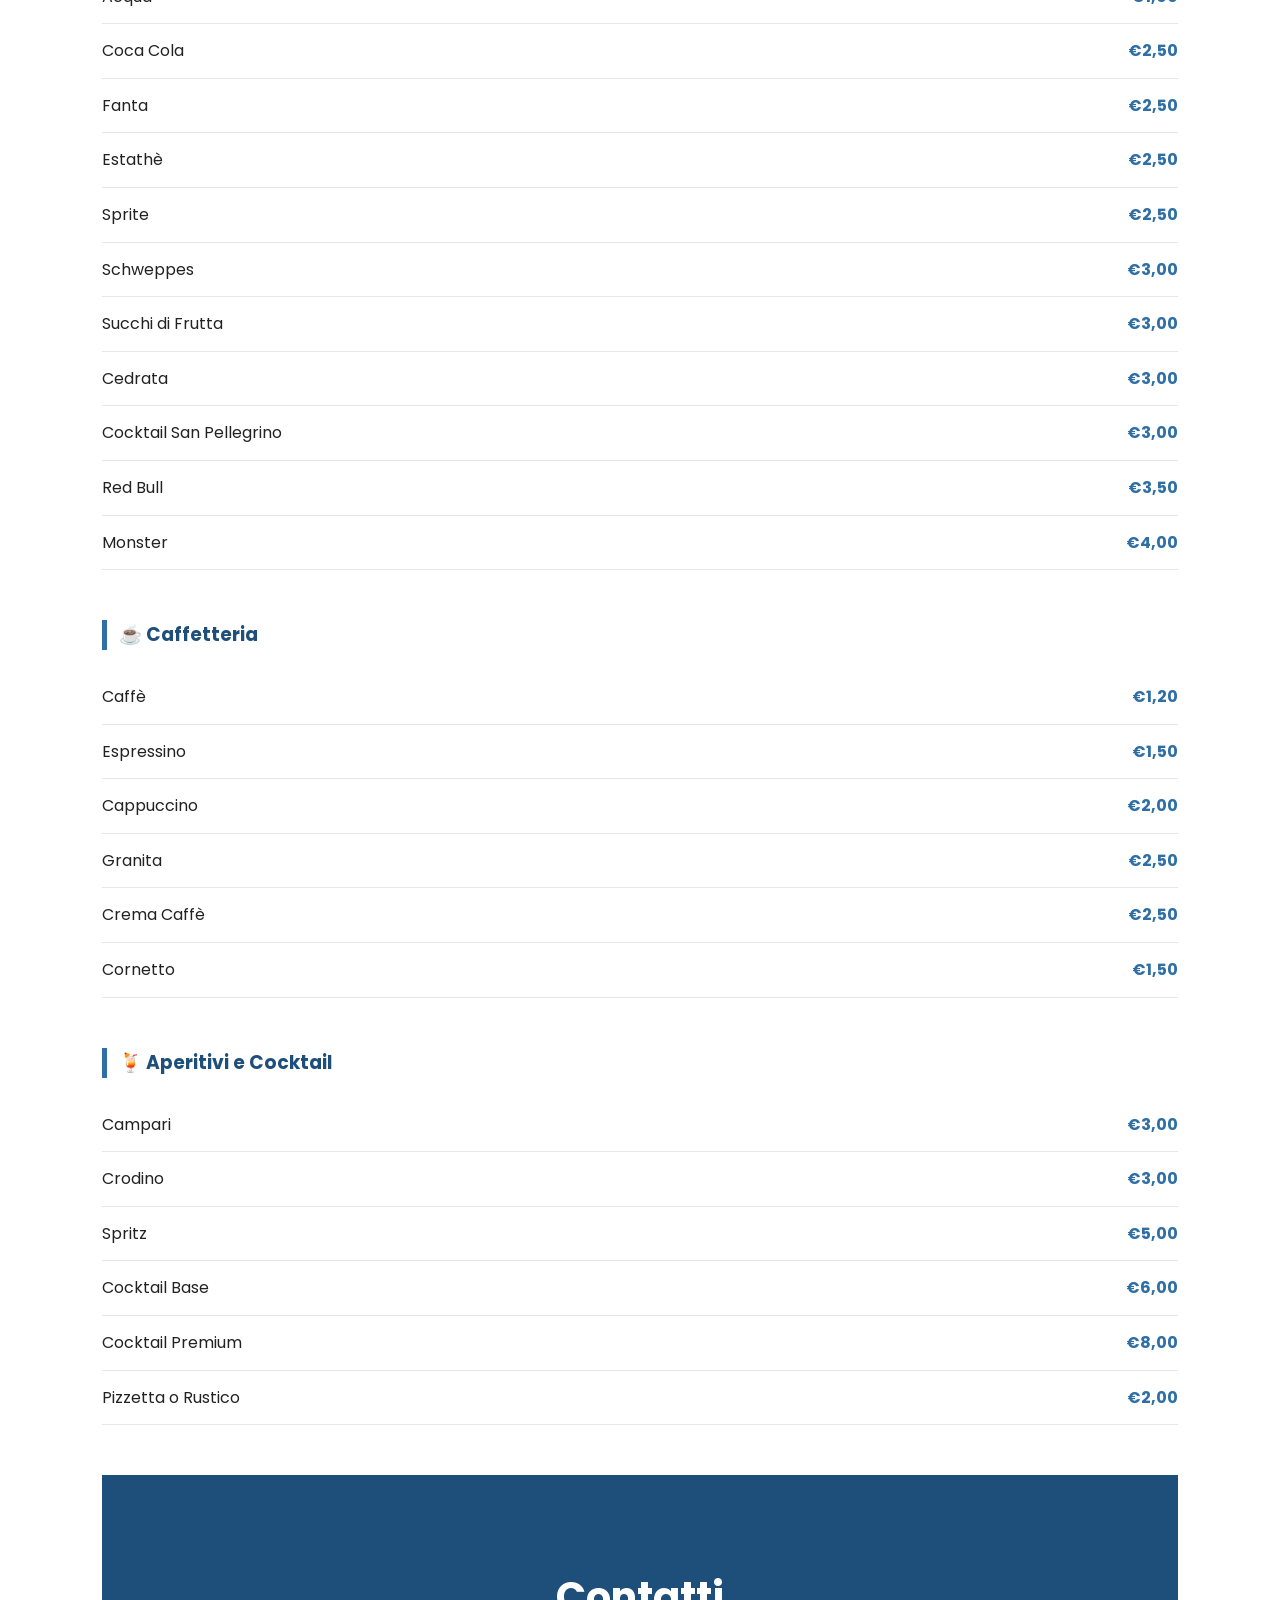
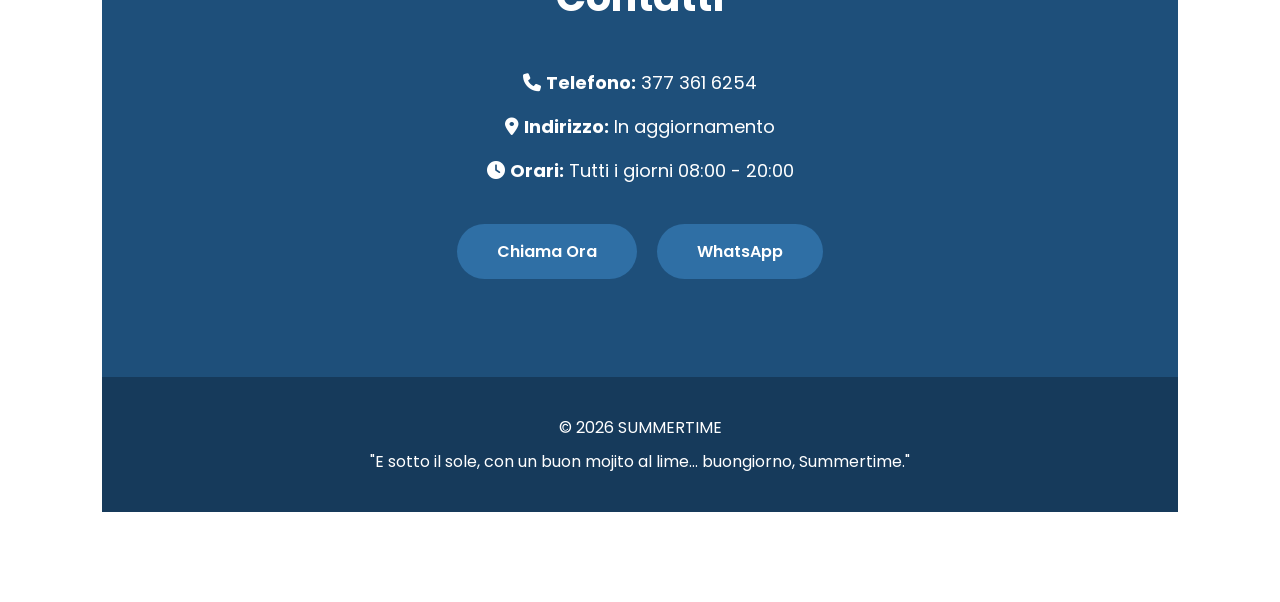
==== commit d27a24c0: "Update index.html" ====
--- a/index.html
+++ b/index.html
@@ -24,30 +24,29 @@
 
 <nav class="navbar">
 
-<div class="logo">
-SUMMERTIME
-</div>
+<a href="index.html" class="logo">
+
+<img src="images/logo.png" alt="Summertime Logo">
+
+</a>
 
 <ul>
 
-<li><a href="#">Home</a></li>
-
-<li><a href="#about">Chi siamo</a></li>
-
-<li><a href="#services">Servizi</a></li>
-
-<li><a href="#menu">Bar</a></li>
-
-<li><a href="#ombrelloni">Ombrelloni</a></li>
-    
-<li><a href="#contact">Contatti</a></li>
+<li><a href="index.html">Home</a></li>
+
+<li><a href="index.html#services">I Nostri Servizi</a></li>
+
+<li><a href="ristorante.html">Ristorante & Pizzeria</a></li>
+
+<li><a href="prenota.html">Prenota</a></li>
+
+<li><a href="index.html#contact">Contatti</a></li>
 
 </ul>
 
 </nav>
 
 </header>
-
 <section class="hero">
 
     <div class="hero-overlay"></div>
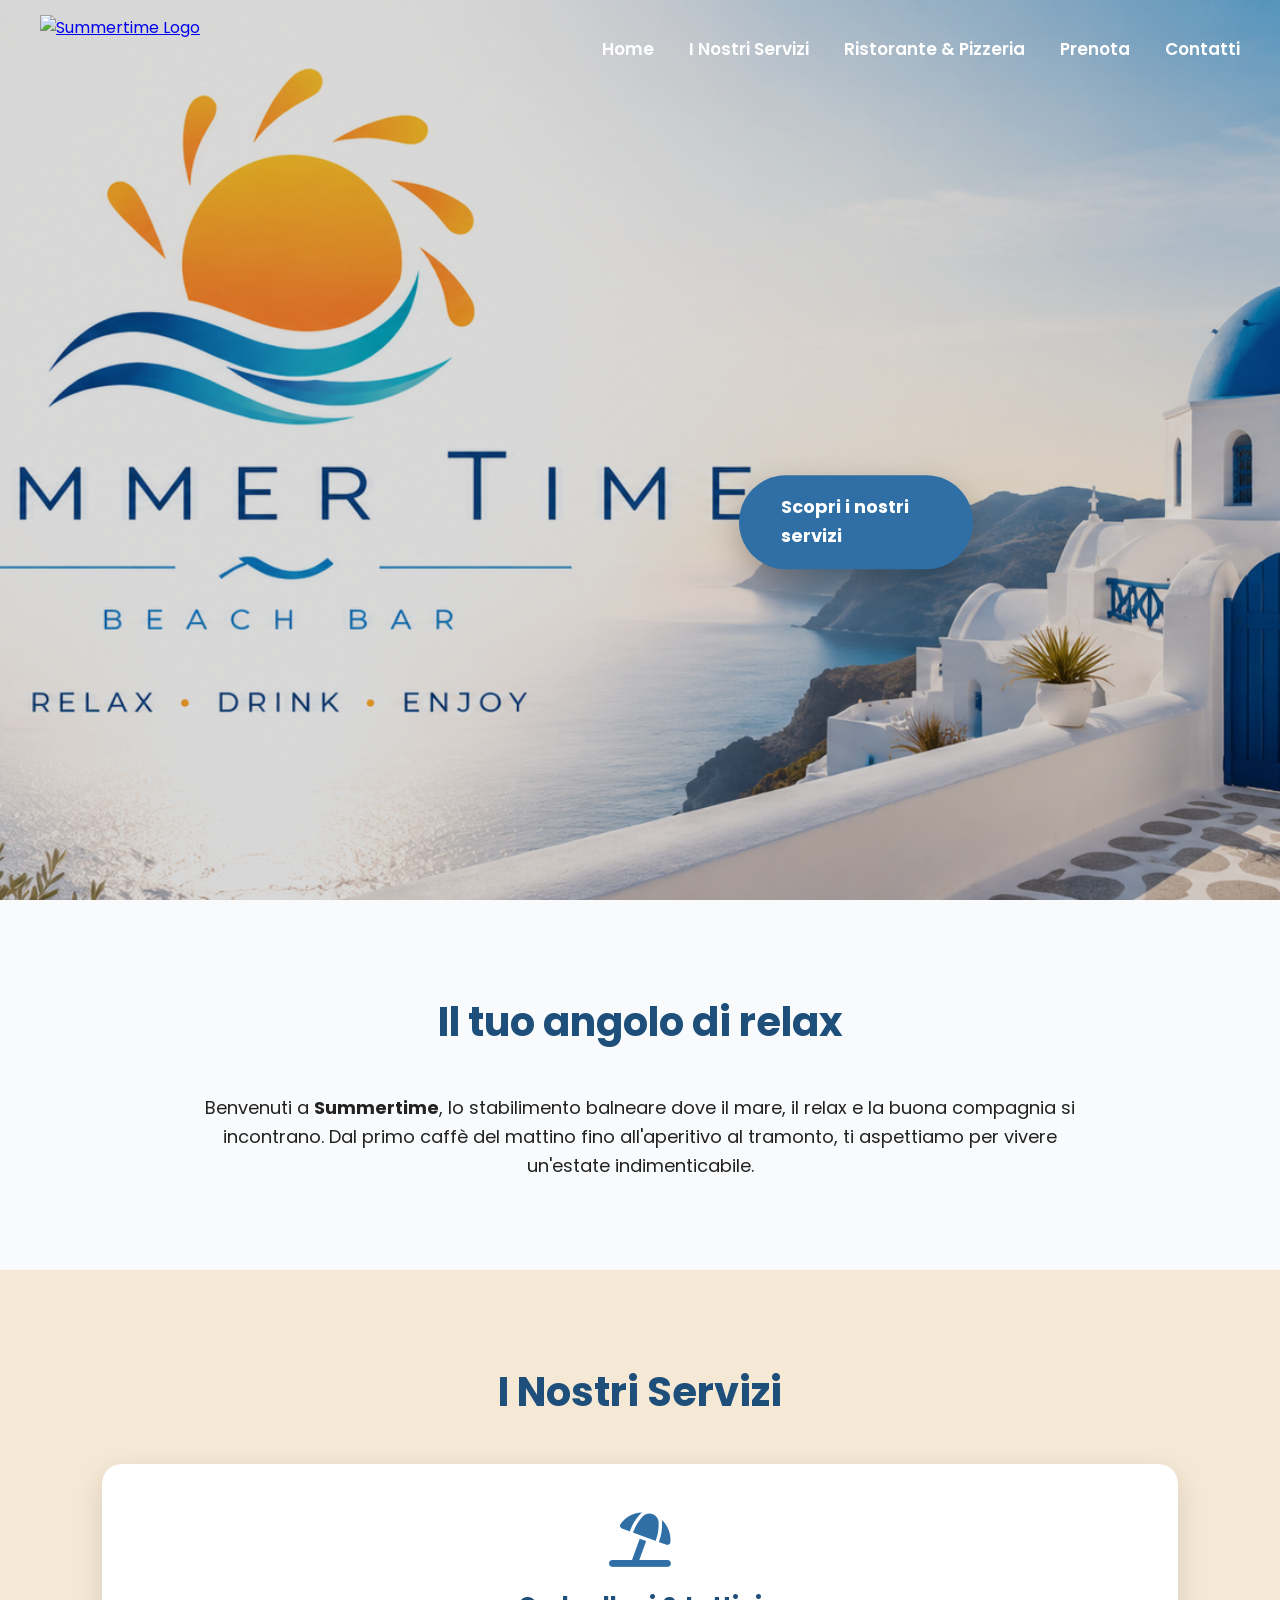
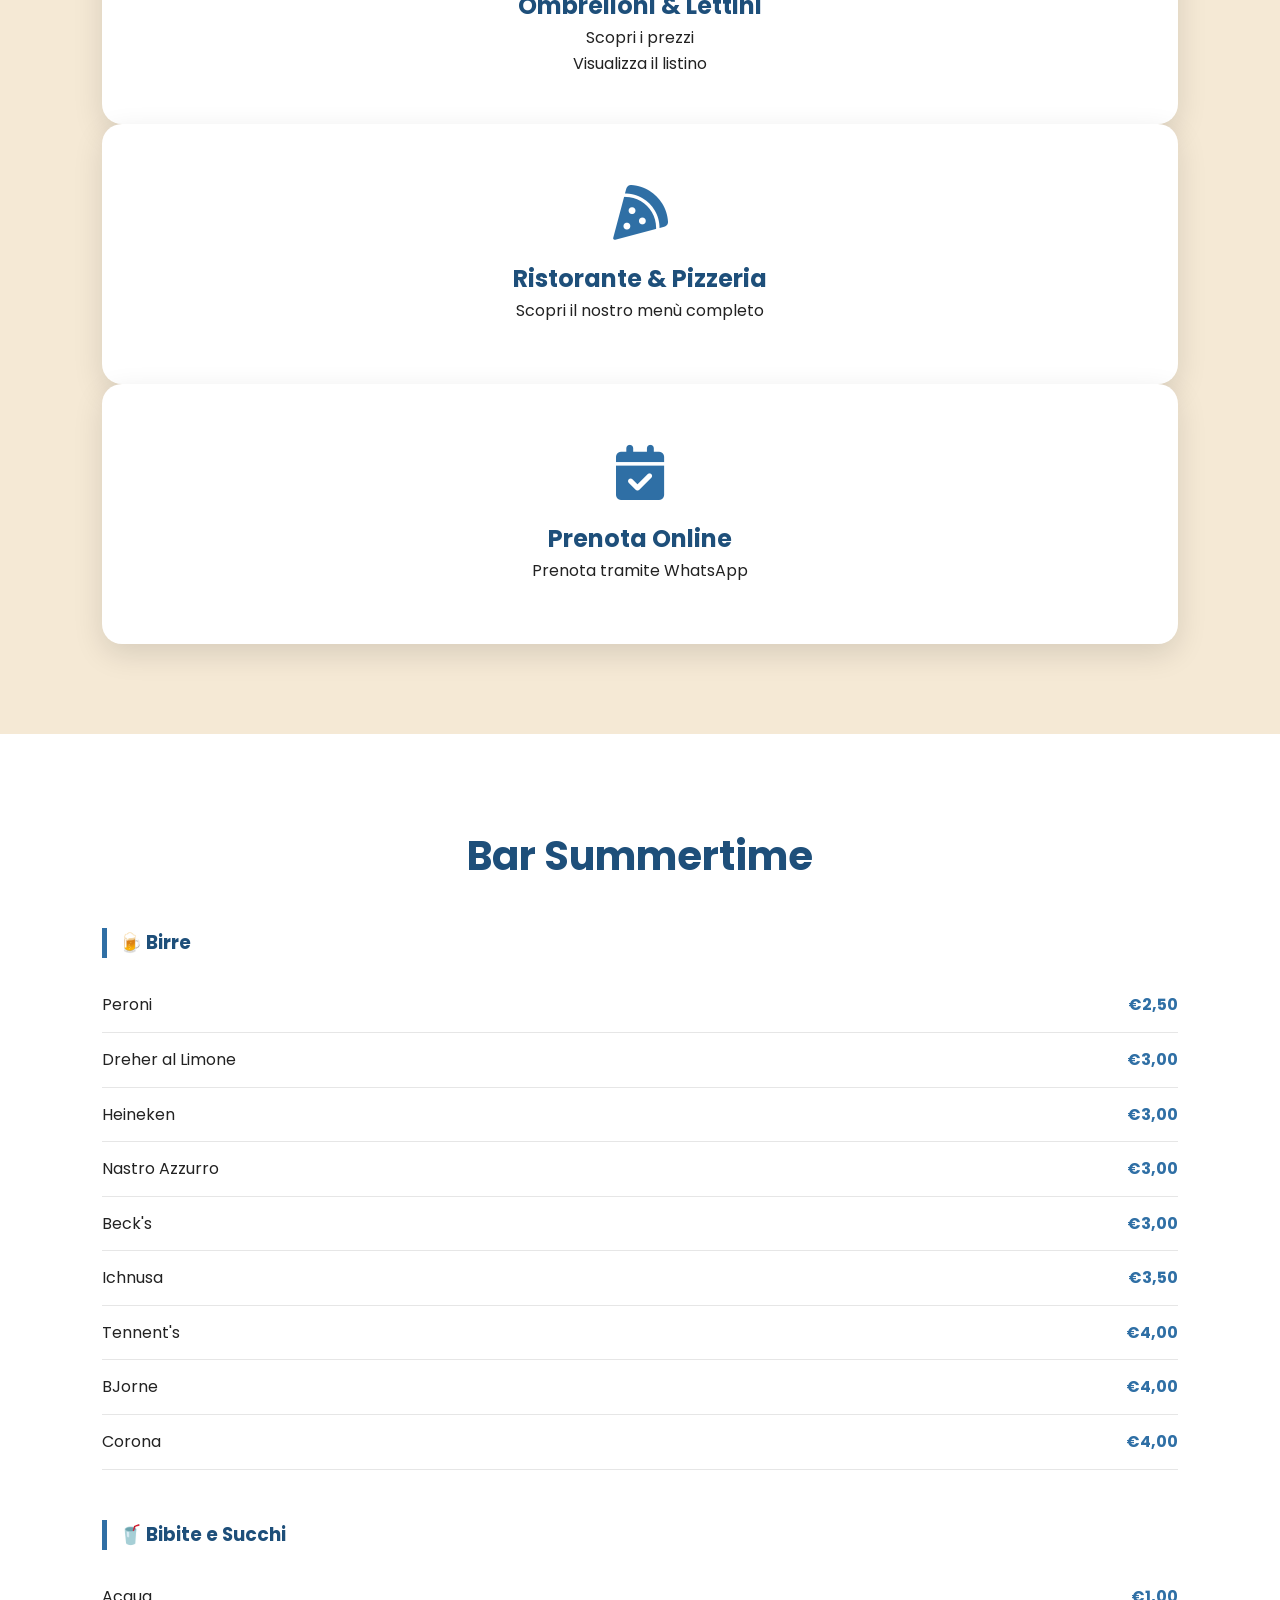
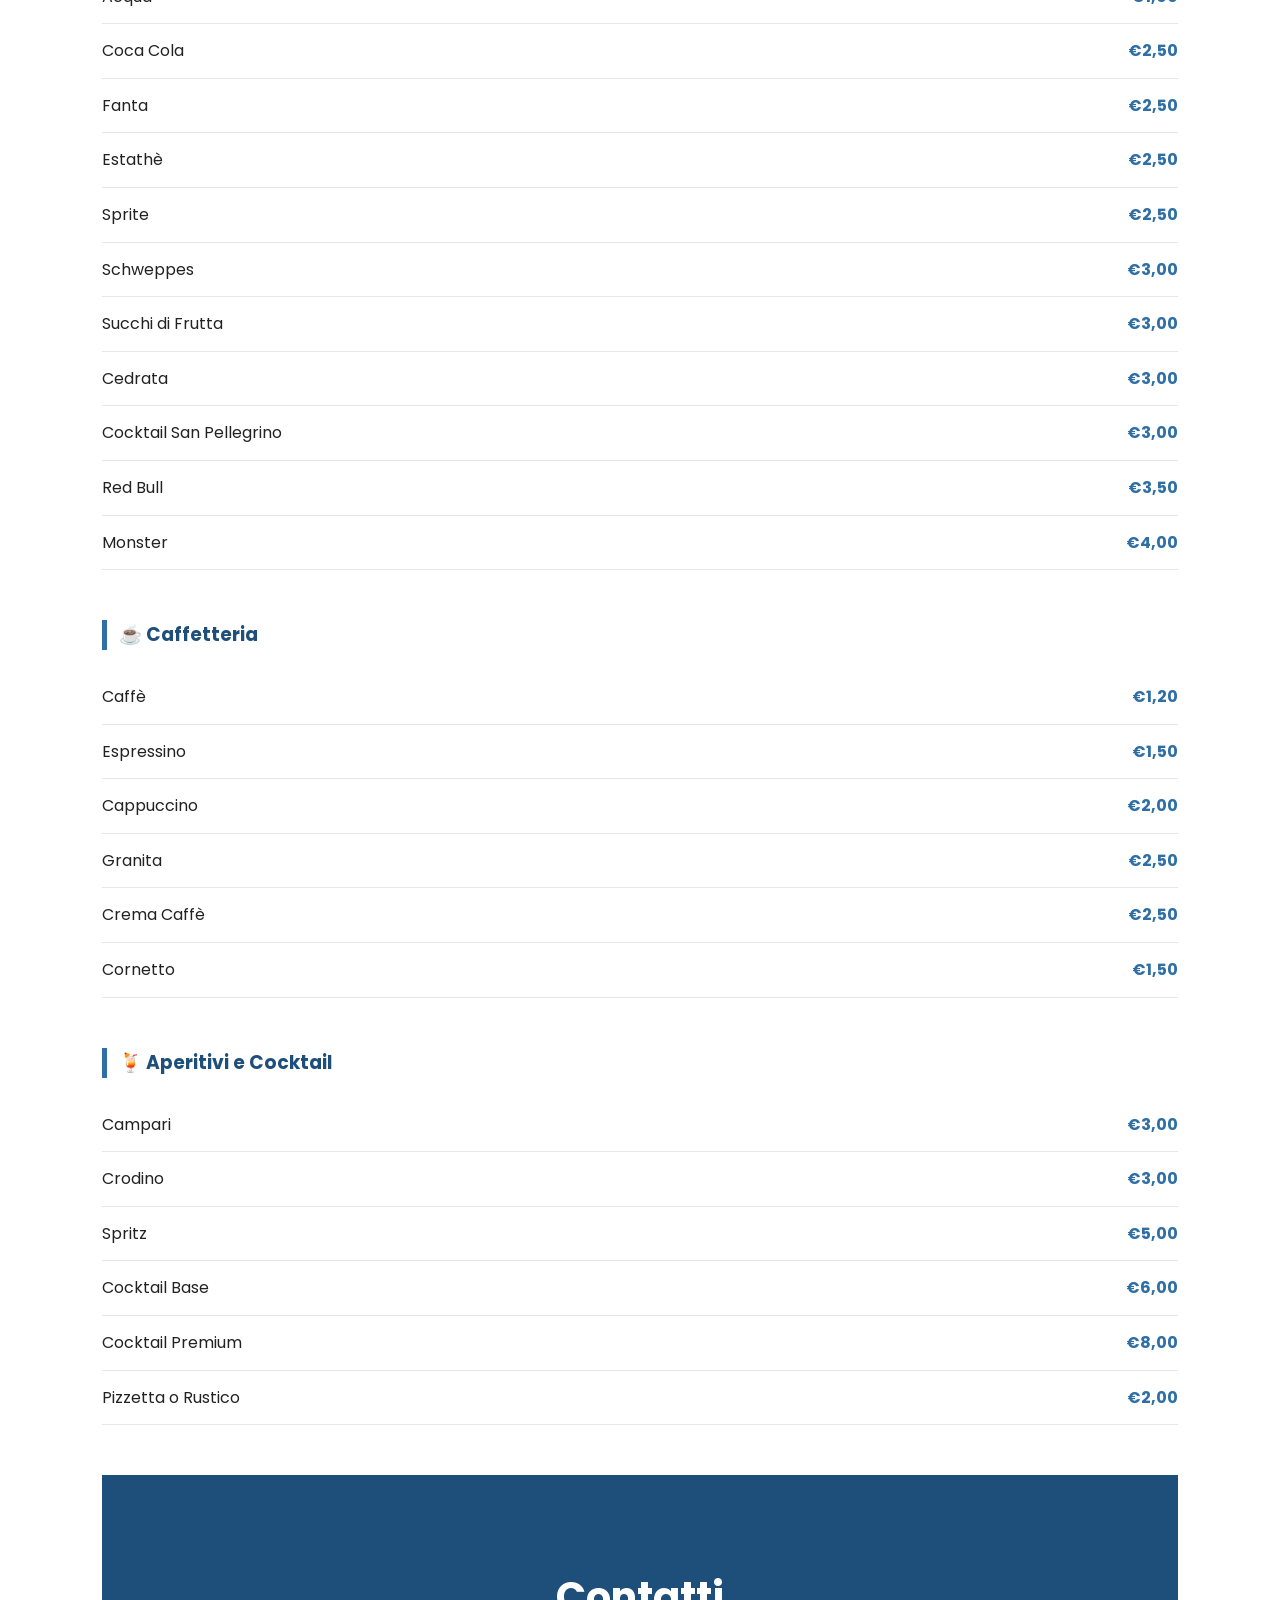
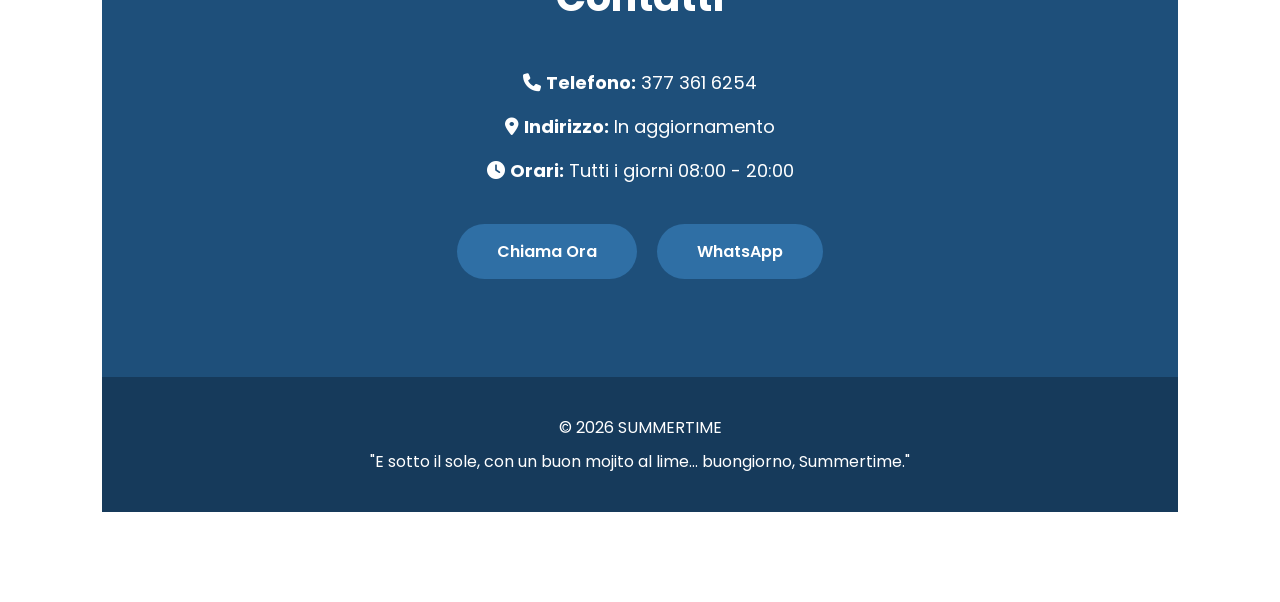
==== commit 54f2f642: "Change logo image format from PNG to JPG" ====
--- a/index.html
+++ b/index.html
@@ -26,7 +26,7 @@
 
 <a href="index.html" class="logo">
 
-<img src="images/logo.png" alt="Summertime Logo">
+<img src="images/logo.jpg" alt="Summertime Logo">
 
 </a>
 
--- a/style.css
+++ b/style.css
@@ -33,69 +33,87 @@
 }
 
 /* HEADER */
+/* ===========================
+   NAVBAR
+=========================== */
 
 header{
 
-position:fixed;
-top:0;
-left:0;
-width:100%;
-z-index:1000;
-transition:.4s;
+    position:fixed;
+
+    top:0;
+
+    left:0;
+
+    width:100%;
+
+    z-index:1000;
+
+    transition:.3s;
 
 }
 
 .navbar{
 
-display:flex;
-justify-content:space-between;
-align-items:center;
-
-padding:20px 8%;
-
-background:rgba(47,111,165,.90);
-
-backdrop-filter:blur(8px);
-
-}
-
-.logo{
-
-font-size:30px;
-
-font-weight:700;
-
-letter-spacing:3px;
-
-color:white;
+    max-width:1300px;
+
+    margin:auto;
+
+    display:flex;
+
+    justify-content:space-between;
+
+    align-items:center;
+
+    padding:15px 40px;
+
+}
+
+.logo img{
+
+    height:70px;
+
+    width:auto;
+
+    transition:.3s;
+
+}
+
+.logo img:hover{
+
+    transform:scale(1.08);
 
 }
 
 .navbar ul{
 
-display:flex;
-
-gap:30px;
-
-list-style:none;
-
-}
-
-.navbar a{
-
-text-decoration:none;
-
-color:white;
-
-font-weight:500;
-
-transition:.3s;
-
-}
-
-.navbar a:hover{
-
-color:var(--sand);
+    display:flex;
+
+    align-items:center;
+
+    gap:35px;
+
+    list-style:none;
+
+}
+
+.navbar ul li a{
+
+    color:white;
+
+    text-decoration:none;
+
+    font-weight:600;
+
+    font-size:17px;
+
+    transition:.3s;
+
+}
+
+.navbar ul li a:hover{
+
+    color:#FFD166;
 
 }
 
@@ -861,3 +879,30 @@
 }
 
 }
+@media(max-width:768px){
+
+.navbar{
+
+    padding:15px 20px;
+
+}
+
+.logo img{
+
+    height:55px;
+
+}
+
+.navbar ul{
+
+    gap:15px;
+
+}
+
+.navbar ul li a{
+
+    font-size:14px;
+
+}
+
+}
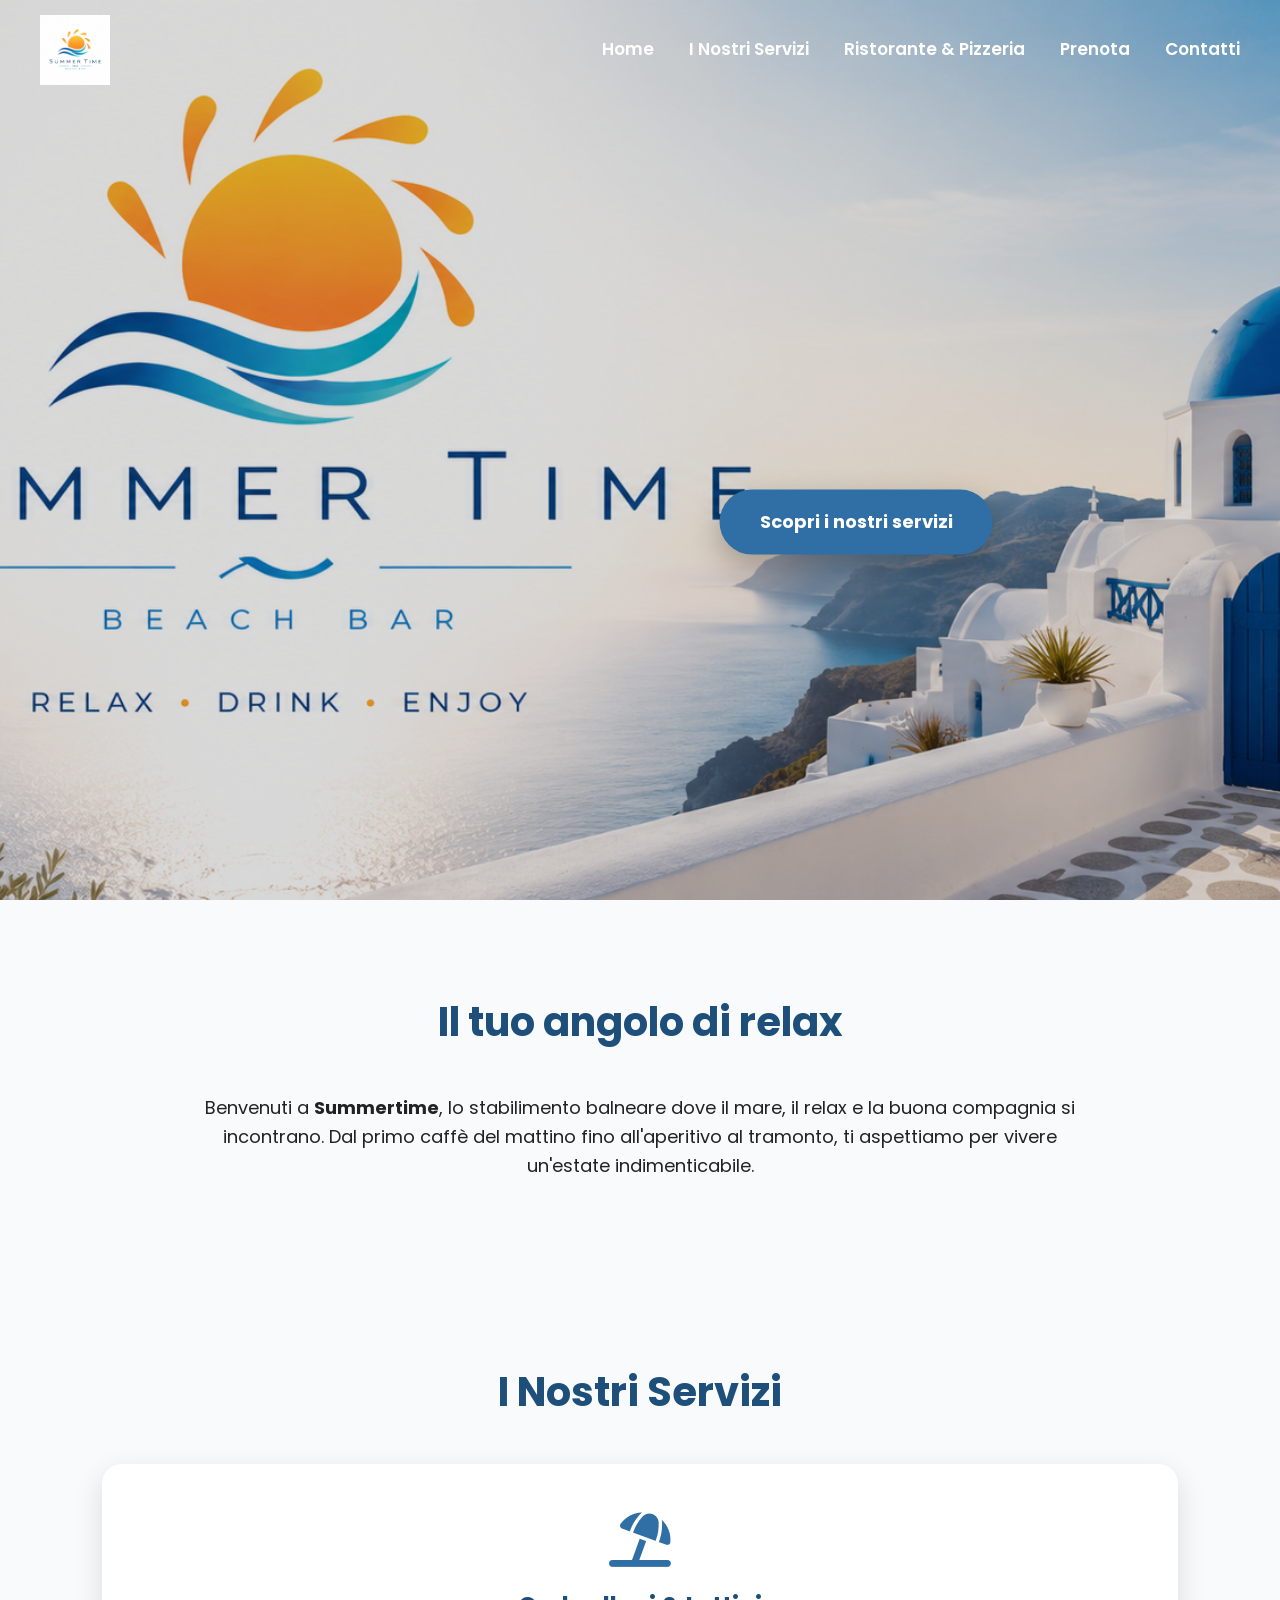
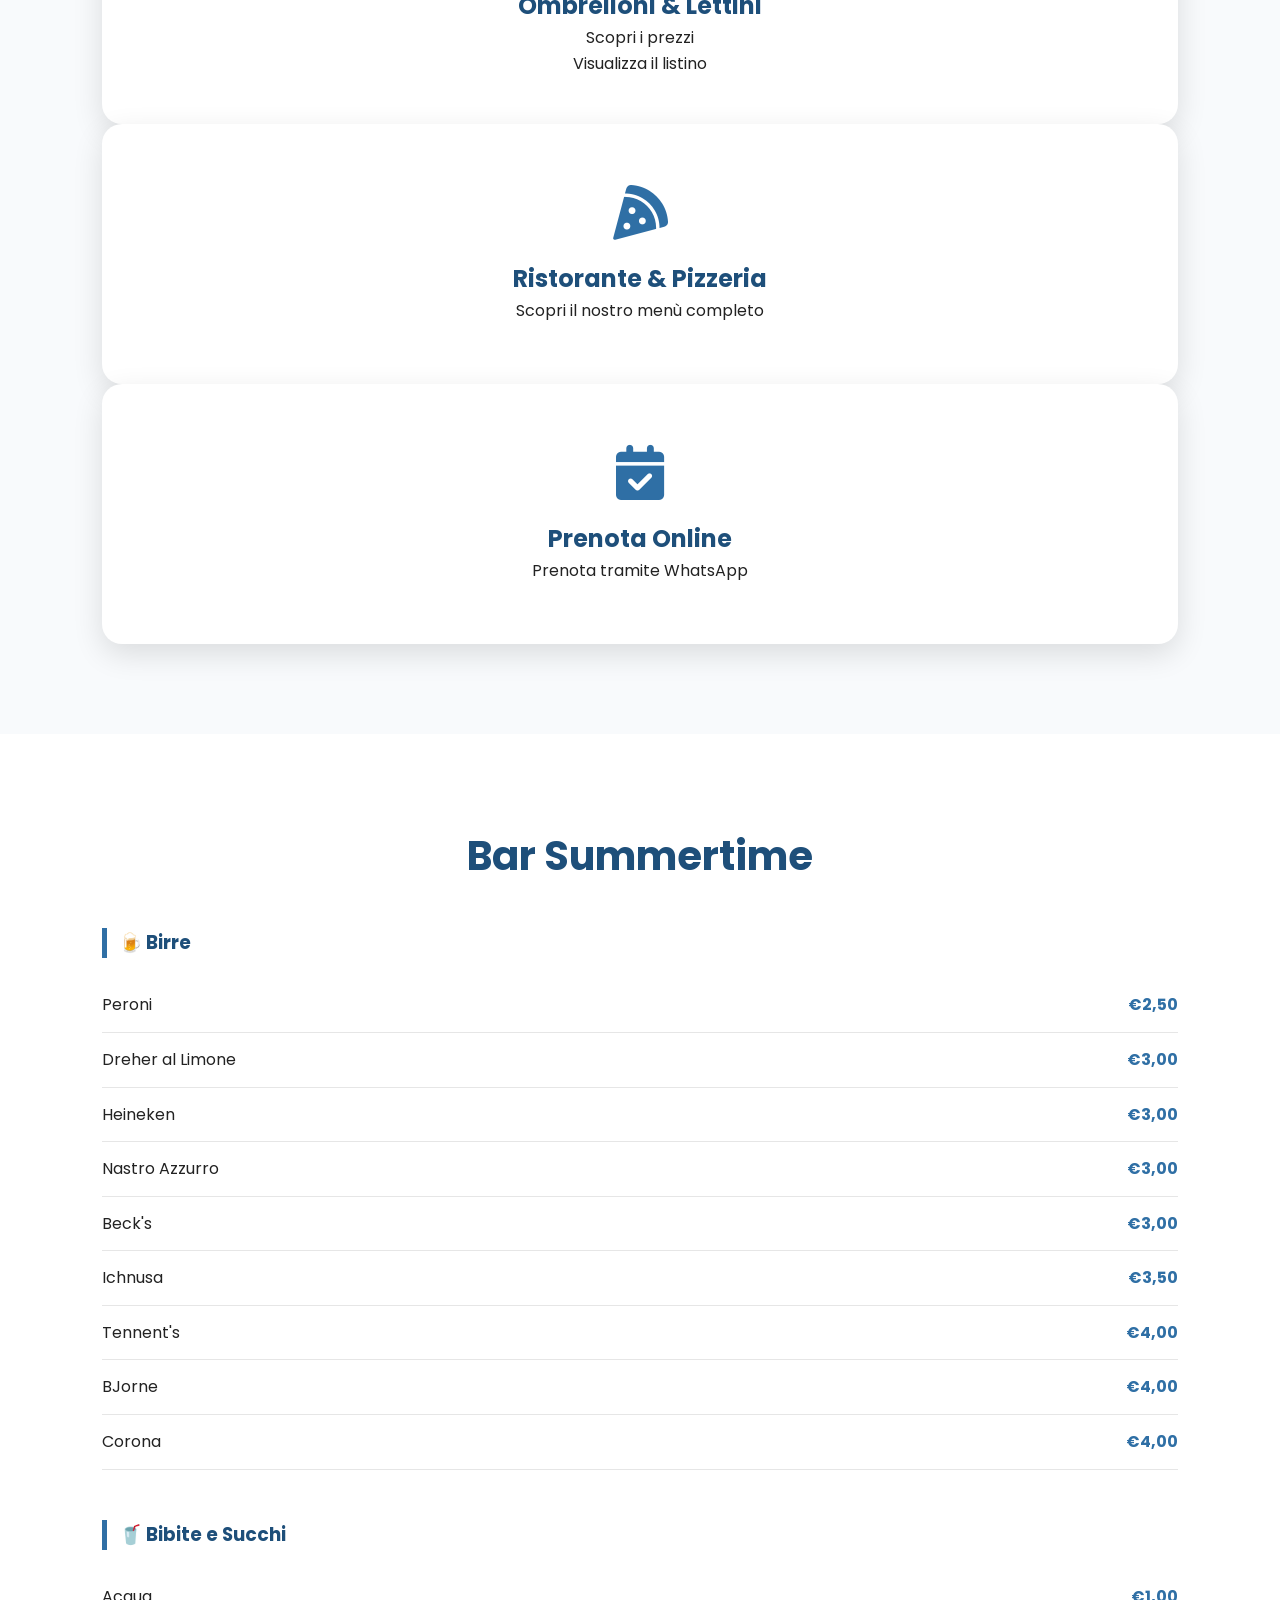
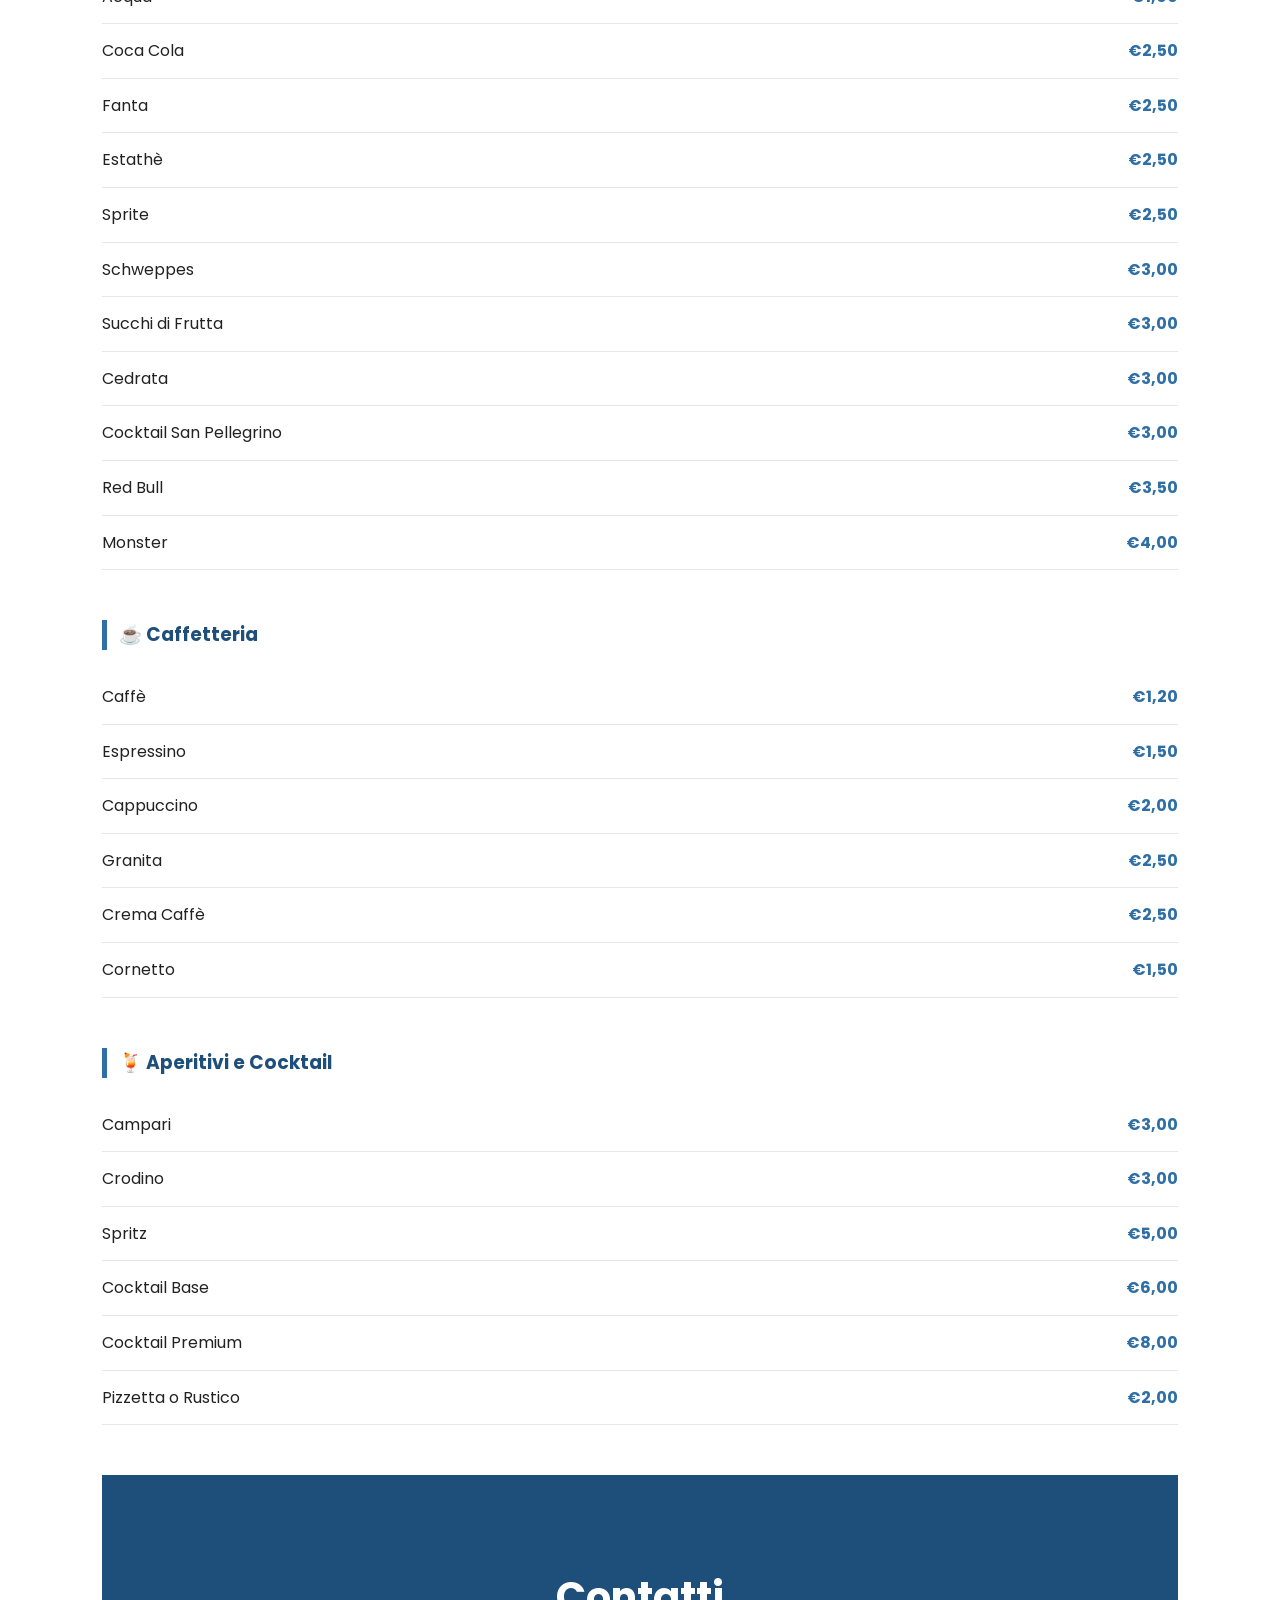
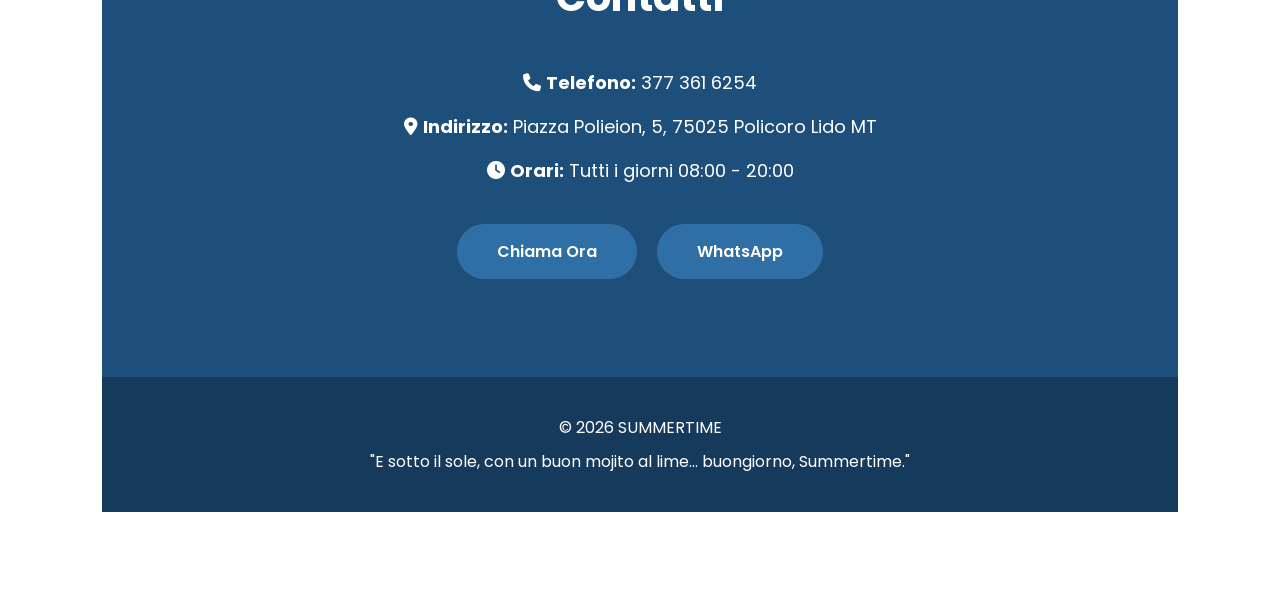
==== commit 617a68e6: "Update index.html" ====
--- a/index.html
+++ b/index.html
@@ -237,8 +237,7 @@
 
 <strong>Indirizzo:</strong>
 
-In aggiornamento
-
+Piazza Polieion, 5, 75025 Policoro Lido MT
 </p>
 
 <p>
--- a/style.css
+++ b/style.css
@@ -160,13 +160,21 @@
 
     text-decoration:none;
 
-    padding:18px 42px;
+    padding:18px 40px;
 
     border-radius:50px;
 
     font-size:18px;
     font-weight:700;
 
+    white-space:nowrap;
+
+    display:flex;
+    align-items:center;
+    justify-content:center;
+
+    min-width:260px;
+
     box-shadow:0 12px 30px rgba(0,0,0,.25);
 
     transition:all .3s ease;
@@ -326,15 +334,16 @@
    SERVIZI
 =========================== */
 
-.services{
-    background:var(--sand);
-}
-
-.cards{
+.services-grid{
+
     display:grid;
-    grid-template-columns:repeat(auto-fit,minmax(220px,1fr));
-    gap:30px;
-    margin-top:40px;
+
+    grid-template-columns:repeat(auto-fit,minmax(280px,1fr));
+
+    gap:35px;
+
+    margin-top:50px;
+
 }
 
 .card{
@@ -906,3 +915,38 @@
 }
 
 }
+/* ===========================
+   HERO MOBILE
+=========================== */
+
+@media (max-width:768px){
+
+.hero{
+
+    background:url("images/hero-mobile.png") center center/cover no-repeat;
+
+    height:100vh;
+
+}
+
+.hero-btn{
+
+    left:50%;
+
+    top:84%;
+
+    transform:translate(-50%,-50%);
+
+    width:85%;
+
+    max-width:320px;
+
+    text-align:center;
+
+    padding:16px 20px;
+
+    font-size:16px;
+
+}
+
+}
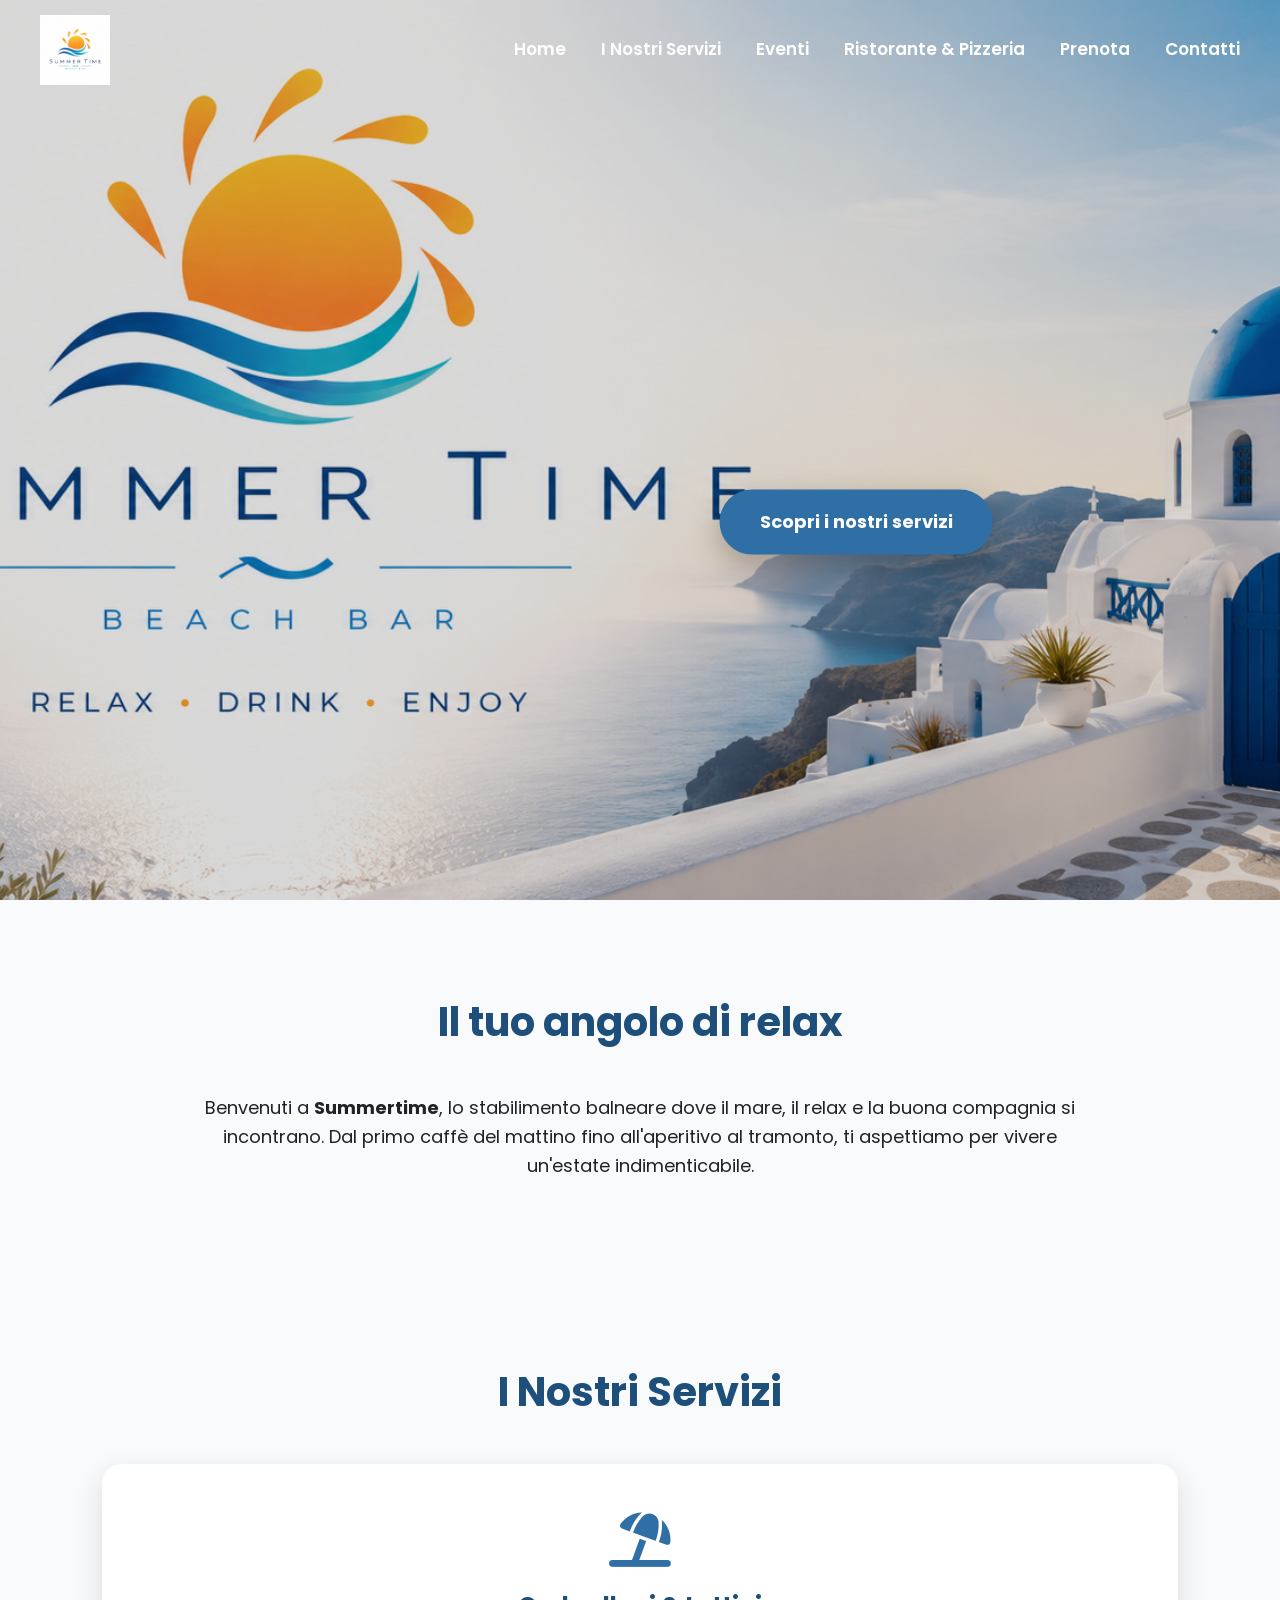
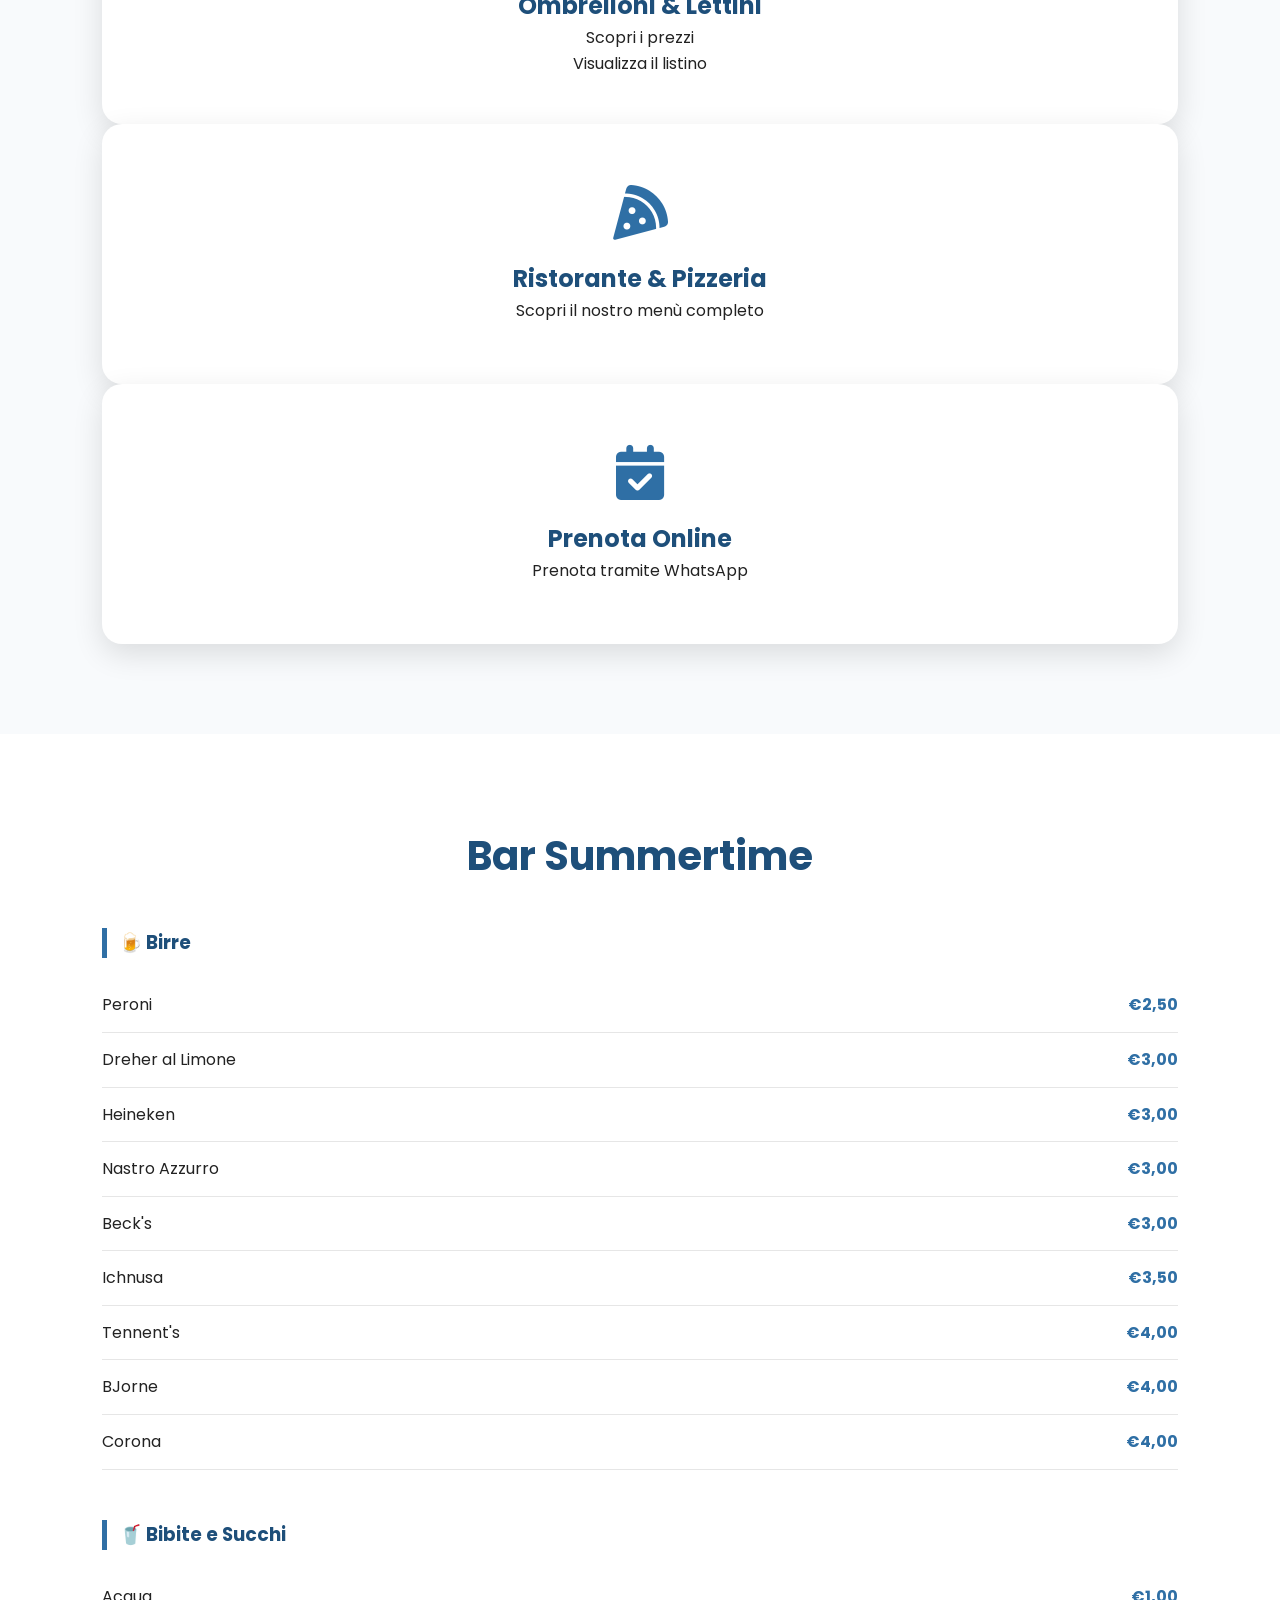
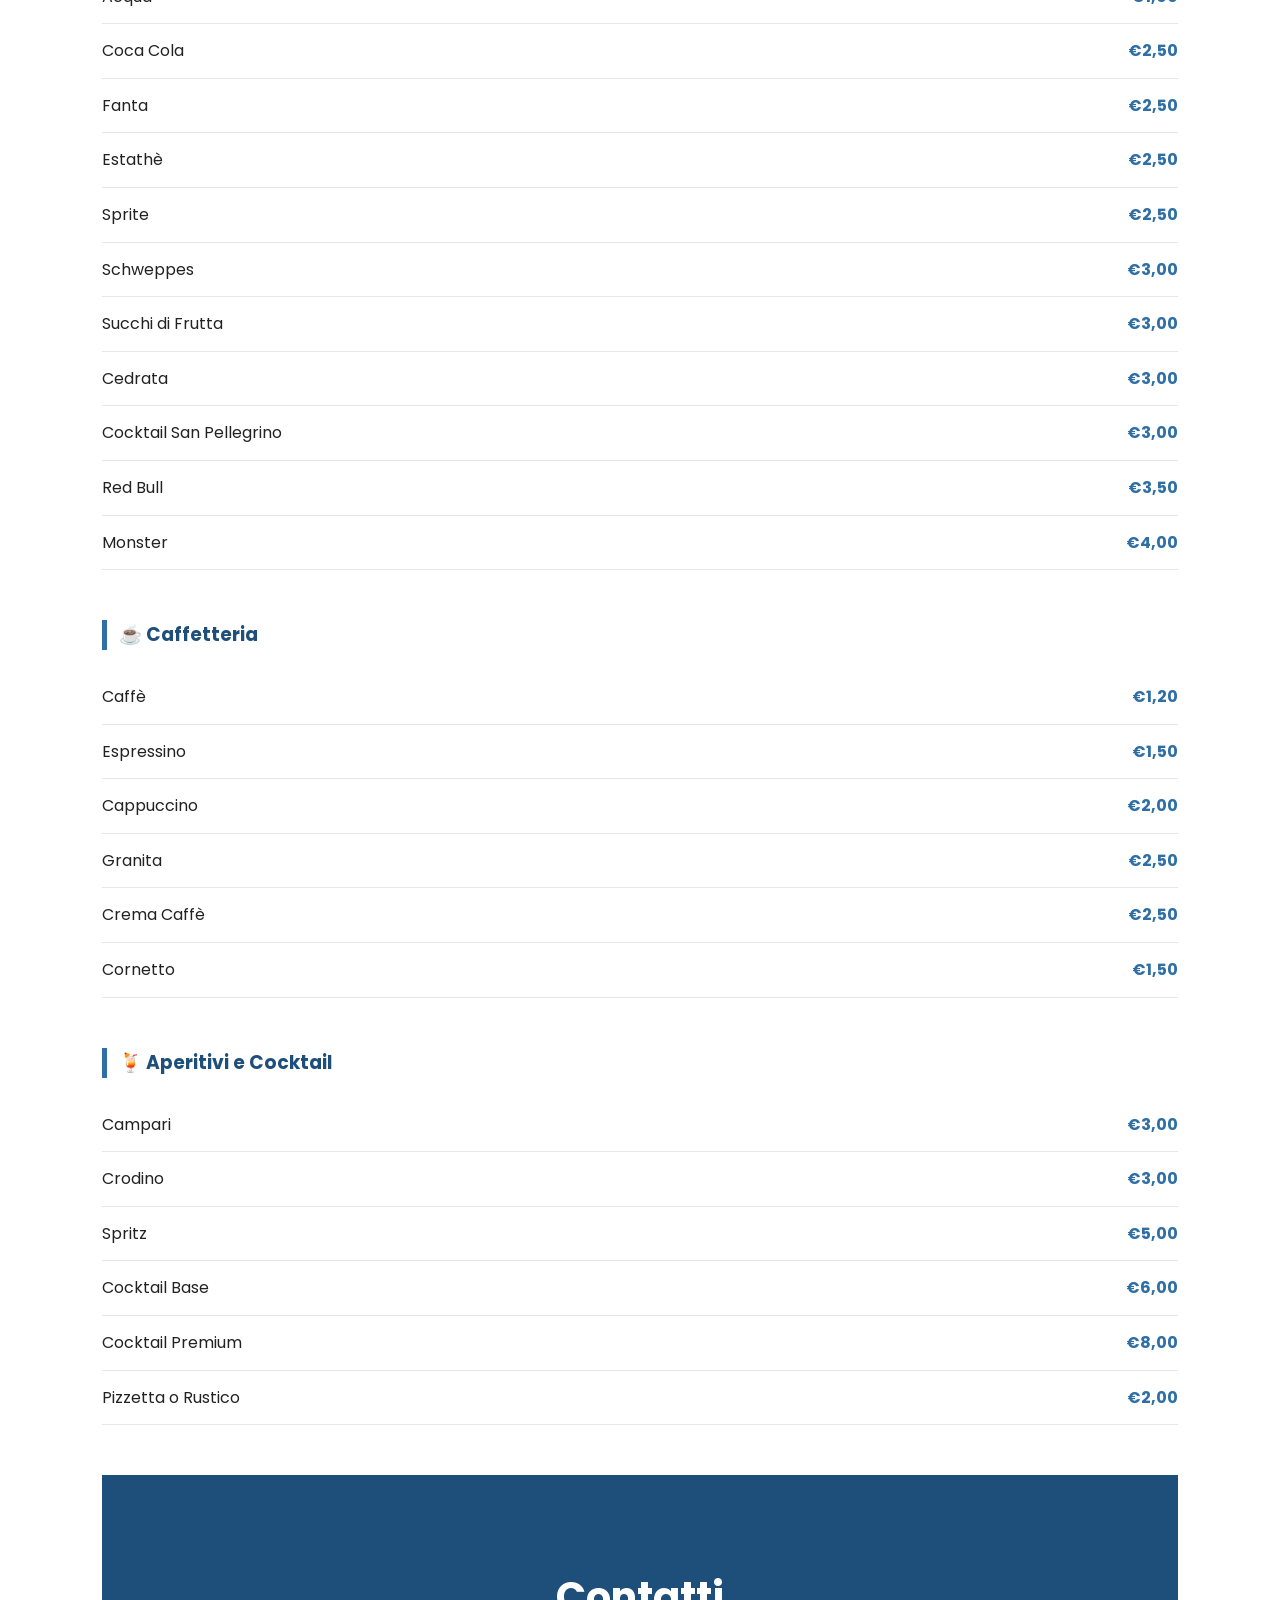
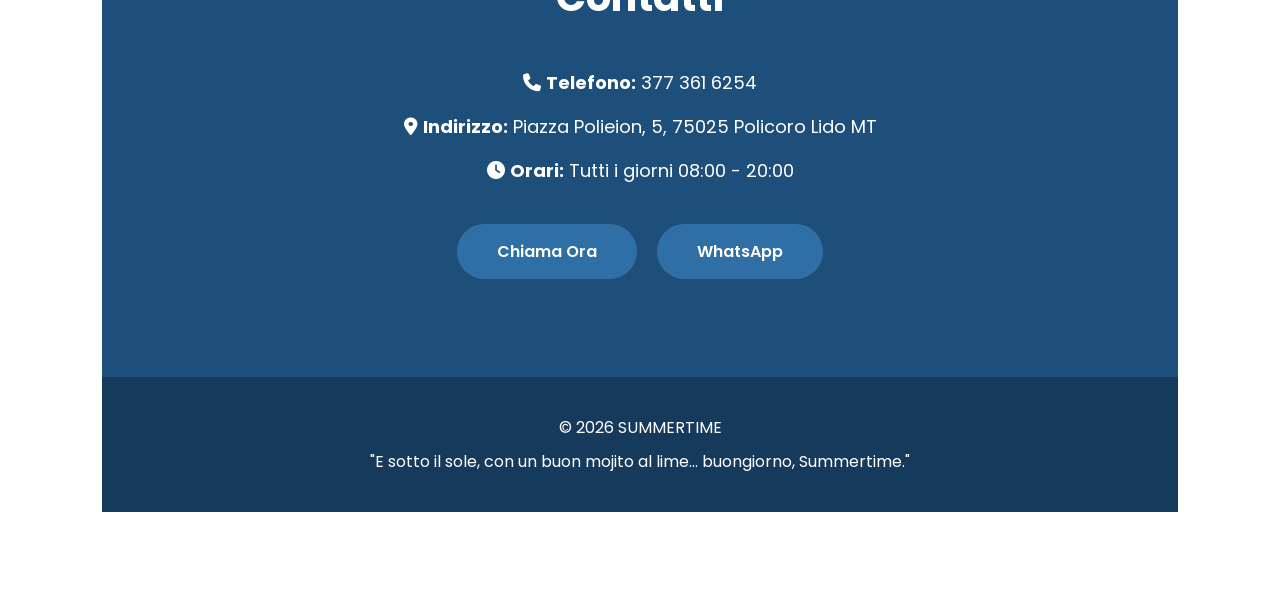
==== commit 524243a8: "Add 'Eventi' link to navigation menu" ====
--- a/index.html
+++ b/index.html
@@ -35,6 +35,8 @@
 <li><a href="index.html">Home</a></li>
 
 <li><a href="index.html#services">I Nostri Servizi</a></li>
+    
+<li><a href="evento.html">Eventi</a></li>
 
 <li><a href="ristorante.html">Ristorante & Pizzeria</a></li>
 
